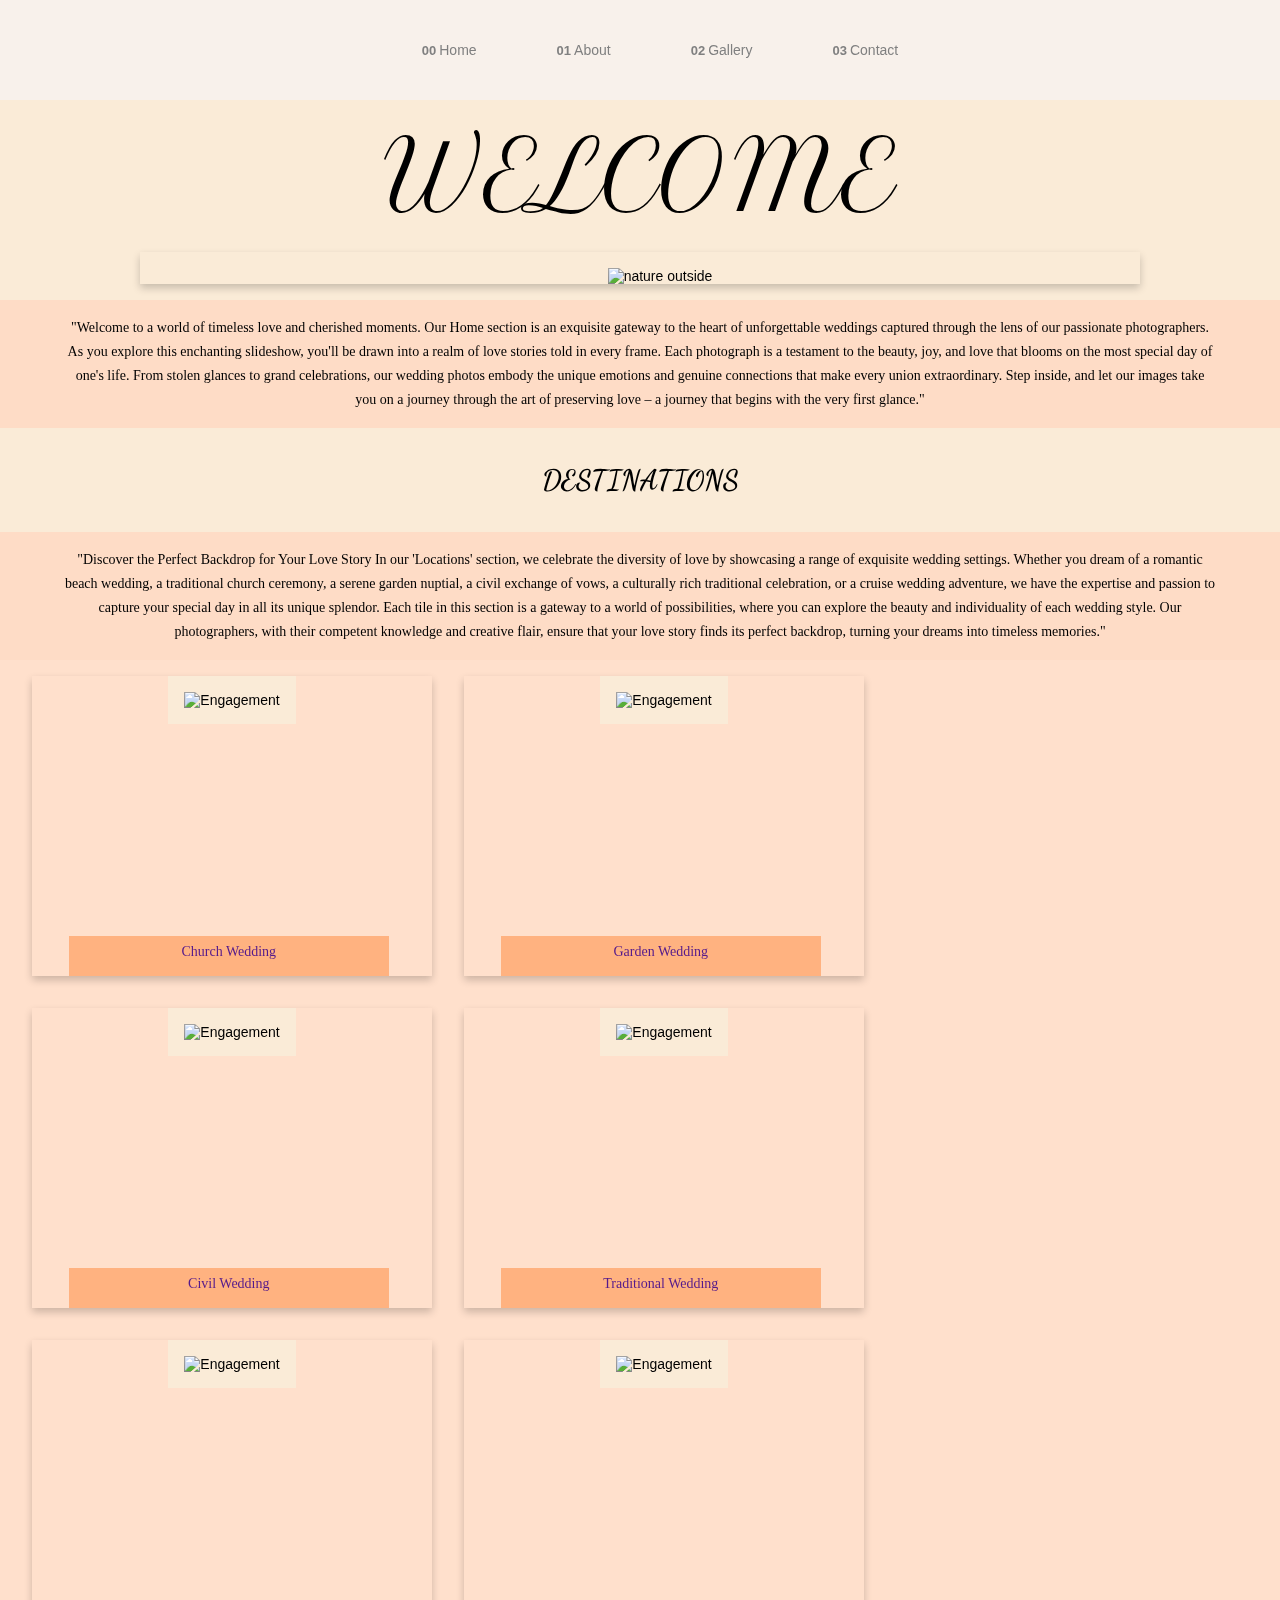
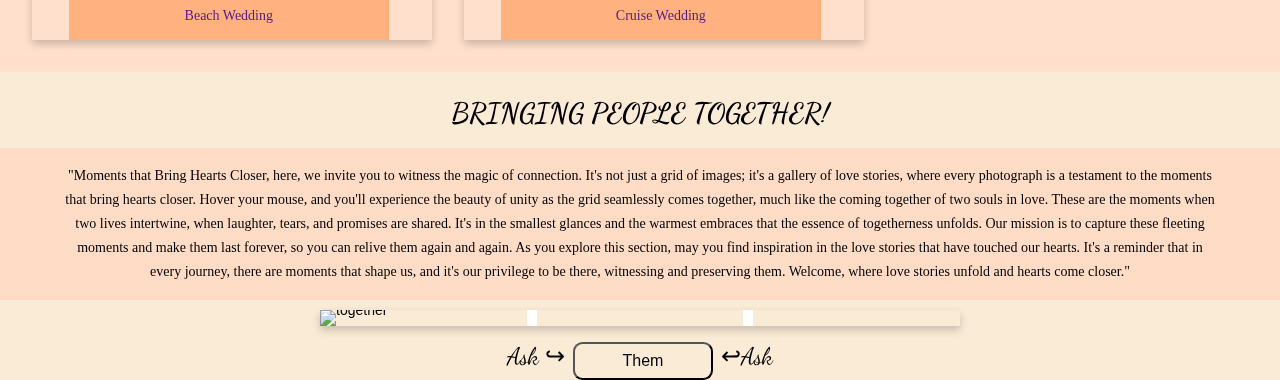
==== index.html @ d746fe92 "gallery complete" ====
<!DOCTYPE html>
<html lang="en">
  <head>
    <meta charset="UTF-8" />
    <meta name="viewport" content="width=device-width, initial-scale=1.0" />
    <title>web</title>
    <link rel="stylesheet" href="style.css" />
  </head>
  <body>
    <ul class="nv-bar">
      <li class="nav-content">
        <a href="/Photo-web/index.html"
          ><span class="span-nav">00</span>Home</a
        >
      </li>
      <li class="nav-content">
        <a href="/Photo-web/About/index.html"
          ><span class="span-nav">01</span>About</a
        >
      </li>
      <li class="nav-content">
        <a href="/Photo-web/Gallery/index.html"
          ><span class="span-nav">02</span>Gallery</a
        >
      </li>
      <li class="nav-content">
        <a href="/Photo-web/Contact/index.html"
          ><span class="span-nav">03</span>Contact</a
        >
      </li>
    </ul>

    <!-- slideshow section-->
    <header class="header">WELCOME</header>
    <ul class="slide-show">
      <li class="image fade" active>
        <img
          src="https://img.freepik.com/free-photo/african-american-couple-getting-married-island_53876-48935.jpg?w=740&t=st=1698736532~exp=1698737132~hmac=28b7dbe1929f2128d2a441917900bd64802c333c621eeab2aa38d12b3ab049be"
          alt="nature outside"
          style="width: 100%"
        />
      </li>
      <li class="image fade">
        <img
          src="https://img.freepik.com/free-photo/groom-pink-jacket-wears-ring-finger-bride-beach_158538-9342.jpg?w=740&t=st=1698736751~exp=1698737351~hmac=17e7b852e8036e70ba9ae98bc6453181efca70e8833207a13195afb932245bc4"
          alt="nature outside"
          style="width: 100%"
        />
      </li>
      <li class="image fade">
        <img
          src="https://img.freepik.com/free-photo/medium-shot-bride-groom-posing-outdoors_23-2150639475.jpg?w=740&t=st=1698736792~exp=1698737392~hmac=f7837e8f2eaffd2f0efda4562f5489744439b08f53f6ec714be96ef357b72e87"
          alt="nature outside"
          style="width: 100%"
        />
      </li>
      <li class="image fade">
        <img
          src="https://img.freepik.com/free-photo/medium-shot-bride-groom-posing-outdoors_23-2150639479.jpg?w=740&t=st=1698736863~exp=1698737463~hmac=ca0330101343b9350b2c662373298f1d8774f36d4764440a313da380db72dd6e"
          alt="nature outside"
          style="width: 100%"
        />
      </li>
    </ul>
    <div class="text-slideshow-container">
      <div class="text-slideshow">
        "Welcome to a world of timeless love and cherished moments. Our Home
        section is an exquisite gateway to the heart of unforgettable weddings
        captured through the lens of our passionate photographers. As you
        explore this enchanting slideshow, you'll be drawn into a realm of love
        stories told in every frame. Each photograph is a testament to the
        beauty, joy, and love that blooms on the most special day of one's life.
        From stolen glances to grand celebrations, our wedding photos embody the
        unique emotions and genuine connections that make every union
        extraordinary. Step inside, and let our images take you on a journey
        through the art of preserving love – a journey that begins with the very
        first glance."
      </div>
    </div>
    <!-- The Locations section -->
    <div class="main-loc">
      <h1 class="intro-location">DESTINATIONS</h1>
      <div class="text-slideshow-container">
        <div class="text-slideshow">
          "Discover the Perfect Backdrop for Your Love Story In our 'Locations'
          section, we celebrate the diversity of love by showcasing a range of
          exquisite wedding settings. Whether you dream of a romantic beach
          wedding, a traditional church ceremony, a serene garden nuptial, a
          civil exchange of vows, a culturally rich traditional celebration, or
          a cruise wedding adventure, we have the expertise and passion to
          capture your special day in all its unique splendor. Each tile in this
          section is a gateway to a world of possibilities, where you can
          explore the beauty and individuality of each wedding style. Our
          photographers, with their competent knowledge and creative flair,
          ensure that your love story finds its perfect backdrop, turning your
          dreams into timeless memories."
        </div>
      </div>
      <div class="image-container">
        <div class="g-image">
          <img
            class="img"
            src="https://img.freepik.com/free-photo/bride-groom-sitting-chairs-their-wedding-day-from-back_1303-18627.jpghttps://img.freepik.com/free-photo/bride-groom-sitting-chairs-their-wedding-day-from-back_1303-18627.jpg"
            alt="Engagement"
          />
          <a class="content-gallary" href="">Church Wedding</a>
        </div>
        <div class="g-image">
          <img
            class="img"
            src="https://img.freepik.com/free-photo/wedding-archway-backyard-happy-wedding-couple-outdoors-before-wedding-ceremony_8353-11057.jpg"
            alt="Engagement"
          />
          <a class="content-gallary" href="">Garden Wedding</a>
        </div>
        <div class="g-image">
          <img
            class="img"
            src="https://img.freepik.com/free-photo/bride-groom-standing-altar_53876-144798.jpg?w=740&t=st=1698738220~exp=1698738820~hmac=86ea828956548de7a3976b2318b5b13f36ba3dec340d6baa7f64a21e144ee5f1"
            alt="Engagement"
          />
          <a class="content-gallary" href="">Civil Wedding</a>
        </div>
        <div class="g-image">
          <img
            class="img"
            src="https://img.freepik.com/premium-photo/african-wedding-gold-summer-palette_802234-5068.jpg?w=360"
            alt="Engagement"
          />
          <a class="content-gallary" href="">Traditional Wedding</a>
        </div>
        <div class="g-image">
          <img
            class="img"
            src="https://img.freepik.com/free-photo/portrait-bride-groom-posing-near-wedding-tropical-arch-beach-blue-sky-sea-wedding-couple_158538-9505.jpg"
            alt="Engagement"
          />
          <a class="content-gallary" href="">Beach Wedding</a>
        </div>
        <div class="g-image">
          <img
            class="img"
            src="https://img.freepik.com/free-photo/bride-groom-walk-towards-sunset-sea_8353-8991.jpg?w=740&t=st=1698738249~exp=1698738849~hmac=b30fad7c7c5d19b64e08c3553fc7a25d6e1ebad7896addf7c073d0312619a5ad"
            alt="Engagement"
          />
          <a class="content-gallary" href="">Cruise Wedding</a>
        </div>
      </div>
    </div>
    <!-- The Welocme section -->
    <div class="grid-container-main">
      <div class="head-container">
        <h1 class="head">BRINGING PEOPLE TOGETHER!</h1>
        <div class="text-slideshow-container">
          <div class="text-slideshow">
            "Moments that Bring Hearts Closer, here, we invite you to witness
            the magic of connection. It's not just a grid of images; it's a
            gallery of love stories, where every photograph is a testament to
            the moments that bring hearts closer. Hover your mouse, and you'll
            experience the beauty of unity as the grid seamlessly comes
            together, much like the coming together of two souls in love. These
            are the moments when two lives intertwine, when laughter, tears, and
            promises are shared. It's in the smallest glances and the warmest
            embraces that the essence of togetherness unfolds. Our mission is to
            capture these fleeting moments and make them last forever, so you
            can relive them again and again. As you explore this section, may
            you find inspiration in the love stories that have touched our
            hearts. It's a reminder that in every journey, there are moments
            that shape us, and it's our privilege to be there, witnessing and
            preserving them. Welcome, where love stories unfold and hearts come
            closer."
          </div>
        </div>
      </div>
      <section class="grid-container">
        <img
          class="grid-img"
          src="https://img.freepik.com/free-photo/beautiful-bride-with-her-husband-park_1157-19040.jpg?w=740&t=st=1698738274~exp=1698738874~hmac=8ea4351bd13e2891aa075febd9bf4b7aa687b2f07ea93415125885f4a39b2db5"
          alt="together"
        />

        <article class="article-container">
          <div class="article-div"></div>
          <div class="article-div"></div>
          <div class="article-div"></div>
          <div class="article-div"></div>
          <div class="article-div"></div>
          <div class="article-div"></div>
        </article>
      </section>
      <div class="button-container">
        <span class="span" style="margin-right: 0.5rem">Ask &#8618;</span>
        <button class="button">Them</button>
        <span class="span" style="margin-left: 0.5rem">&#8617;Ask</span>
      </div>
    </div>

    <script src="script.js"></script>
  </body>
</html>
---- style.css ----
@import url('https://fonts.googleapis.com/css2?family=Cedarville+Cursive&family=Dancing+Script&family=Old+Standard+TT:ital@1&family=Petit+Formal+Script&family=Pinyon+Script&family=Playfair+Display&family=Roboto+Slab:wght@100&display=swap');

  /* 
  font-family: 'Cedarville Cursive', cursive;
font-family: 'Dancing Script', cursive;
font-family: 'Old Standard TT', serif;
font-family: 'Petit Formal Script', cursive;
font-family: 'Pinyon Script', cursive;
font-family: 'Playfair Display', serif;
font-family: 'Roboto Slab', serif;
  */

* {
    box-sizing: border-box;
}

/* todo Rem to deal with the different screen sizes by incorporating meadia queries*/
body{
    height: auto;
    margin: 0;
    /* background-image:url(images/abstract-white-shapes-background/5026563.jpg); */
    background-color: antiquewhite;
    background-repeat: no-repeat;
    background-size: cover;
    background-attachment: fixed;
    font-family: Arial, Helvetica, sans-serif;
    font-size: 14px;
}

/* ? Header section */

.header{
    /* background-color: lightcoral; */
    text-align: center;
    height: fit-content;
    margin-top: 1rem;
    margin-bottom: 1rem;
    font-size: 6rem;
    font-family: 'Petit Formal Script', cursive;
}

/* ? Nav-section */
li a{
    text-decoration: none;
    color: grey;
    display: block;
}

.span-nav{
    margin-right:3px;
    font-size: small;
    font-weight: 900;
    font-weight: bold;
}
.nv-bar{
    top: 0;
    margin: 0;
    z-index: 9999;
    display: flex;
    flex-direction: row;
    align-items: center;
    justify-content: center;
    background-color: hsl(0, 9%, 96%, 0.7);
    height: 100px;
    position: sticky;
}

.nav-content{
    list-style: none;
    padding: 10px 40px;
    gap: 5px;
}
li a:hover,
.nav-content:hover{
    color: white;
    border-radius: 5px;
}
@media(min-width: 480px){
}


/* ? Slide-show section */
/* todo rem to increase the width to fit */
.slide-show{
    max-width: 1000px;
    max-height: auto;
    position: relative;
    margin: auto;
    padding-top: 1rem;
    /* background-color: chocolate; */
    display: flex;
    justify-content: center;
    box-shadow: 0 4px 8px 0 rgba(0, 0, 0, 0.2);
}

.image{
    list-style-type: none;
    object-fit: cover;
}

.fade{
    animation-name: fade;
    animation-duration: 3s;
}

@keyframes fade {
    from{opacity: 0.5}
    to{opacity: 1}
}


.text-slideshow-container{
    display: flex;
    justify-content: center;
    margin-top: 1rem;
}

.text-slideshow{
    padding: 1rem 4rem;
    background-color: #FEDCC6;
    line-height: 1.5rem;
    text-align: center;
    font-family: 'Old Standard TT', serif;
}


/* ? Location section */
/* todo rem to style the section */
.image-container{
    display: flex;
    flex-direction: row;
    flex:auto auto auto;
    flex-wrap: wrap;
    background-color: #FFE0CC;
    height: auto;
    width: auto;
    padding-top: 1rem;
}

.g-image{
    width: 400px;
    height: 300px;
    margin-left: 2rem;
    margin-bottom: 2rem;
    position: relative;
    box-shadow: 0 4px 8px 0 rgba(0, 0, 0, 0.2);
}

.img{
    object-fit: cover;
    height: 100%;
    width: 100%;
    padding: 1rem 1rem;    
    background-color: antiquewhite;
}

.content-gallary{
    background-color: #FFB280;
    text-align: center;
    text-decoration: none;
    padding: .5rem .5rem;
    width: 20rem;
    height: 2.5rem;
    left: 2.3rem;
    position: absolute;
    bottom: 0;
    font-family: 'Old Standard TT', serif;
    transition: 2s;
}

.main-loc{
    /* background-color: lightpink; */
    text-align: center;
    margin-top:1rem;
}

.intro-location{
    display: block;
    padding: 1rem 1rem;
    font-family: 'Dancing Script', cursive;
}

/*? Welcome section */

.head-container{
    background-color: antiquewhite;
    text-align: center;
    margin-top: 1.5rem;
}

.head{
    font-family: 'Dancing Script', cursive;
}

.grid-container{
    width: 50%;
    line-height:0;
    margin: .6rem auto;
    position: relative;
    overflow: hidden;
    box-shadow: 0 4px 8px 0 rgba(0, 0, 0, 0.2);
}

.grid-img{
    object-fit: cover;
    width: 100%;
    height: 100%;
}

.article-container{
    position: absolute;
    top: 0;
    width: 100%;
    background-color: white;
    display: grid;
    grid-template-columns: 1fr 1fr 1fr;
    grid-gap: 10px;
    mix-blend-mode: lighten;
}

.article-div {
    background-color: black;
    height: 17vw;
}


/* .article-container:hover{
    grid-gap: 0;
    transition: .2s;
} */

/* todo change arrows to look up */
.button-container{
    /* background-color: aqua; */
    display: flex;
    justify-content: center;
    margin-top: 1rem;
}

.button{
    padding: .5rem 3rem;
    border-radius: .6rem;
}

.span{
    font-size: 1.5rem;
    font-family: 'Dancing Script', cursive;
}

.button{
    font-size: 1rem;
    background-color: antiquewhite;
}

.button:hover{
    cursor: pointer;
    background-color: #FFE0CC;
    transition-duration: .5s;
}


.content-gallary:hover{
    letter-spacing: .6rem;
}
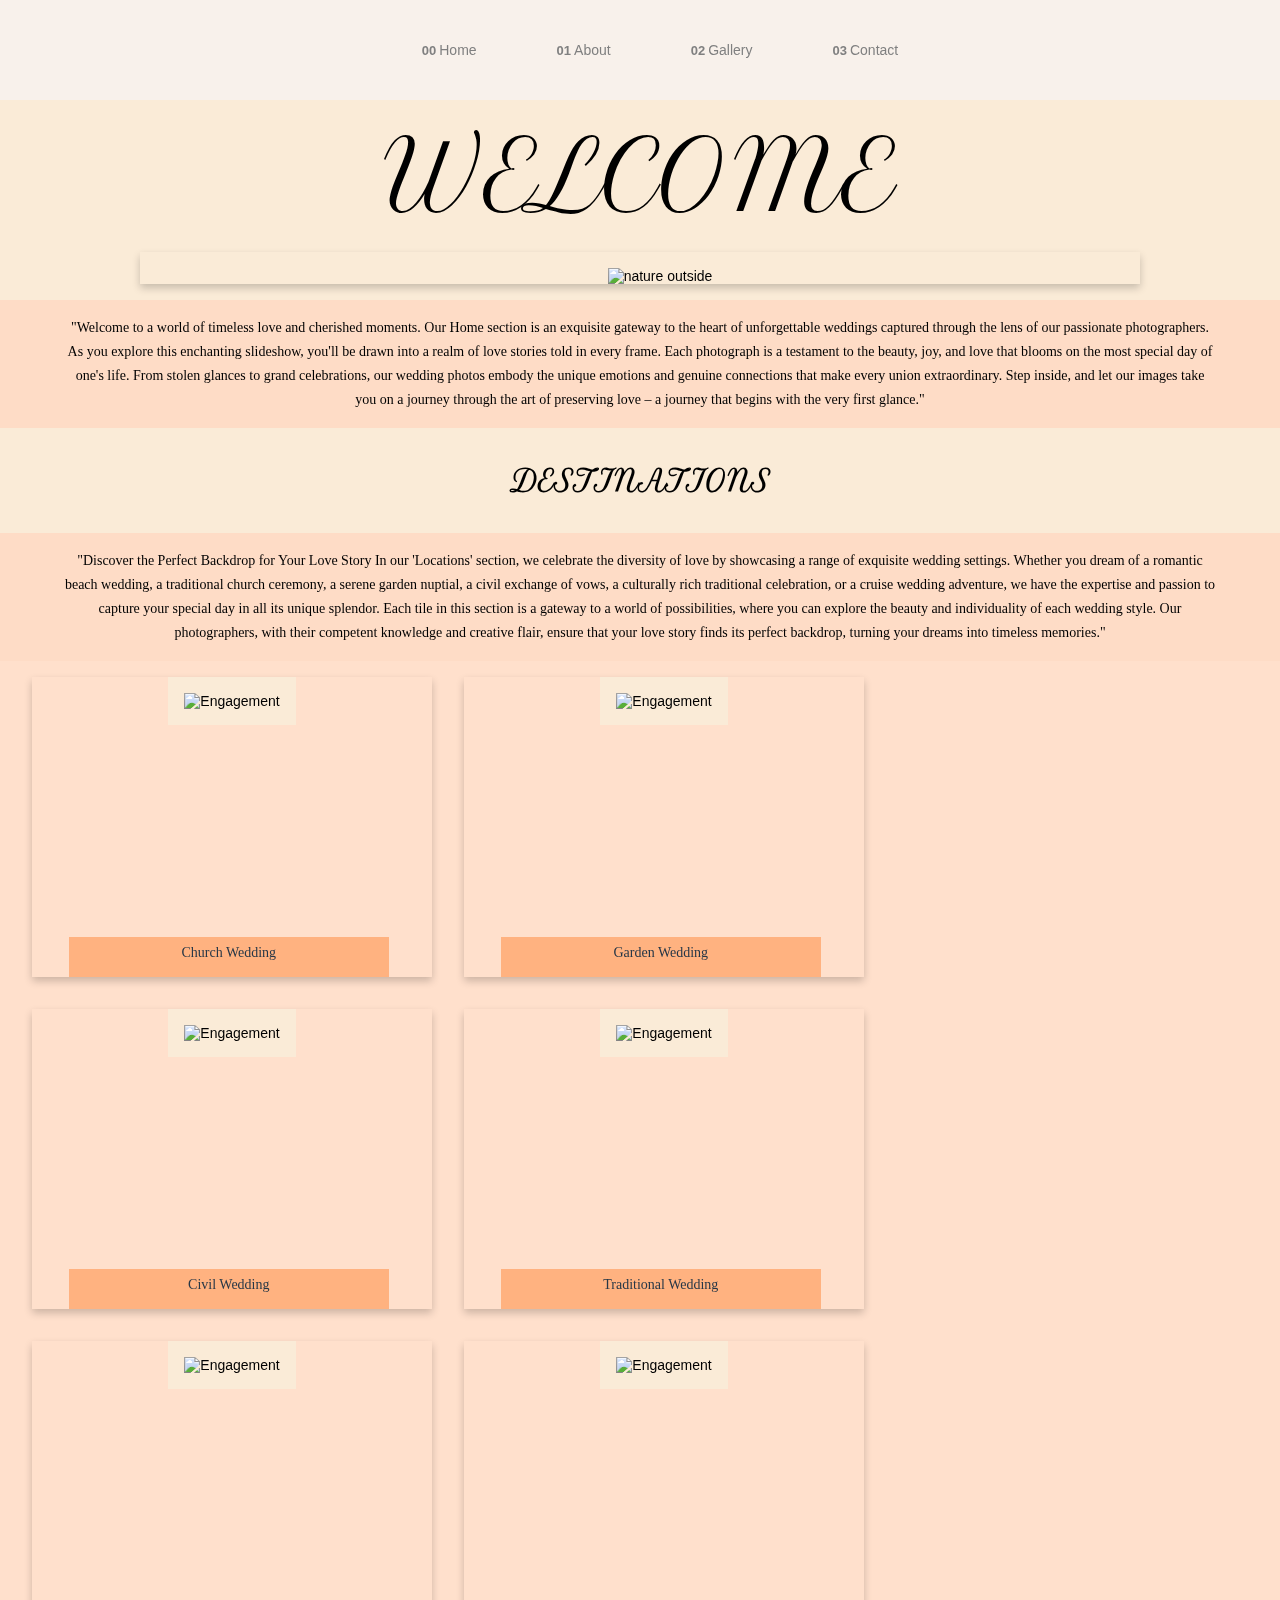
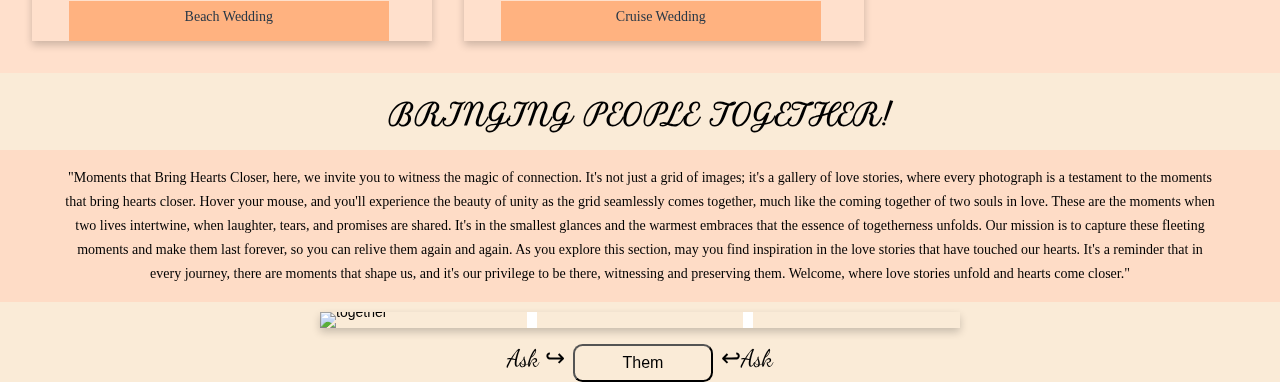
==== commit 3ce2af77: "contact page working progress" ====
--- a/index.html
+++ b/index.html
@@ -103,7 +103,7 @@
             src="https://img.freepik.com/free-photo/bride-groom-sitting-chairs-their-wedding-day-from-back_1303-18627.jpghttps://img.freepik.com/free-photo/bride-groom-sitting-chairs-their-wedding-day-from-back_1303-18627.jpg"
             alt="Engagement"
           />
-          <a class="content-gallary" href="">Church Wedding</a>
+          <a class="content-gallary" href="/Photo-web/Gallery/#Church-Wedding">Church Wedding</a>
         </div>
         <div class="g-image">
           <img
@@ -111,7 +111,7 @@
             src="https://img.freepik.com/free-photo/wedding-archway-backyard-happy-wedding-couple-outdoors-before-wedding-ceremony_8353-11057.jpg"
             alt="Engagement"
           />
-          <a class="content-gallary" href="">Garden Wedding</a>
+          <a class="content-gallary" href="/Photo-web/Gallery/#Garden-Wedding">Garden Wedding</a>
         </div>
         <div class="g-image">
           <img
@@ -119,7 +119,7 @@
             src="https://img.freepik.com/free-photo/bride-groom-standing-altar_53876-144798.jpg?w=740&t=st=1698738220~exp=1698738820~hmac=86ea828956548de7a3976b2318b5b13f36ba3dec340d6baa7f64a21e144ee5f1"
             alt="Engagement"
           />
-          <a class="content-gallary" href="">Civil Wedding</a>
+          <a class="content-gallary" href="/Photo-web/Gallery/#Civil-Wedding">Civil Wedding</a>
         </div>
         <div class="g-image">
           <img
@@ -127,7 +127,7 @@
             src="https://img.freepik.com/premium-photo/african-wedding-gold-summer-palette_802234-5068.jpg?w=360"
             alt="Engagement"
           />
-          <a class="content-gallary" href="">Traditional Wedding</a>
+          <a class="content-gallary" href="/Photo-web/Gallery/#Traditional-Wedding">Traditional Wedding</a>
         </div>
         <div class="g-image">
           <img
@@ -135,7 +135,7 @@
             src="https://img.freepik.com/free-photo/portrait-bride-groom-posing-near-wedding-tropical-arch-beach-blue-sky-sea-wedding-couple_158538-9505.jpg"
             alt="Engagement"
           />
-          <a class="content-gallary" href="">Beach Wedding</a>
+          <a class="content-gallary" href="/Photo-web/Gallery/#Beach-Wedding">Beach Wedding</a>
         </div>
         <div class="g-image">
           <img
@@ -143,7 +143,7 @@
             src="https://img.freepik.com/free-photo/bride-groom-walk-towards-sunset-sea_8353-8991.jpg?w=740&t=st=1698738249~exp=1698738849~hmac=b30fad7c7c5d19b64e08c3553fc7a25d6e1ebad7896addf7c073d0312619a5ad"
             alt="Engagement"
           />
-          <a class="content-gallary" href="">Cruise Wedding</a>
+          <a class="content-gallary" href="/Photo-web/Gallery/#Cruise-Wedding">Cruise Wedding</a>
         </div>
       </div>
     </div>
--- a/style.css
+++ b/style.css
@@ -157,6 +157,7 @@
 
 .content-gallary{
     background-color: #FFB280;
+    color:#273746;
     text-align: center;
     text-decoration: none;
     padding: .5rem .5rem;
@@ -169,6 +170,7 @@
     transition: 2s;
 }
 
+
 .main-loc{
     /* background-color: lightpink; */
     text-align: center;
@@ -178,7 +180,7 @@
 .intro-location{
     display: block;
     padding: 1rem 1rem;
-    font-family: 'Dancing Script', cursive;
+    font-family: 'Petit Formal Script', cursive;
 }
 
 /*? Welcome section */
@@ -190,7 +192,7 @@
 }
 
 .head{
-    font-family: 'Dancing Script', cursive;
+    font-family: 'Petit Formal Script', cursive;
 }
 
 .grid-container{
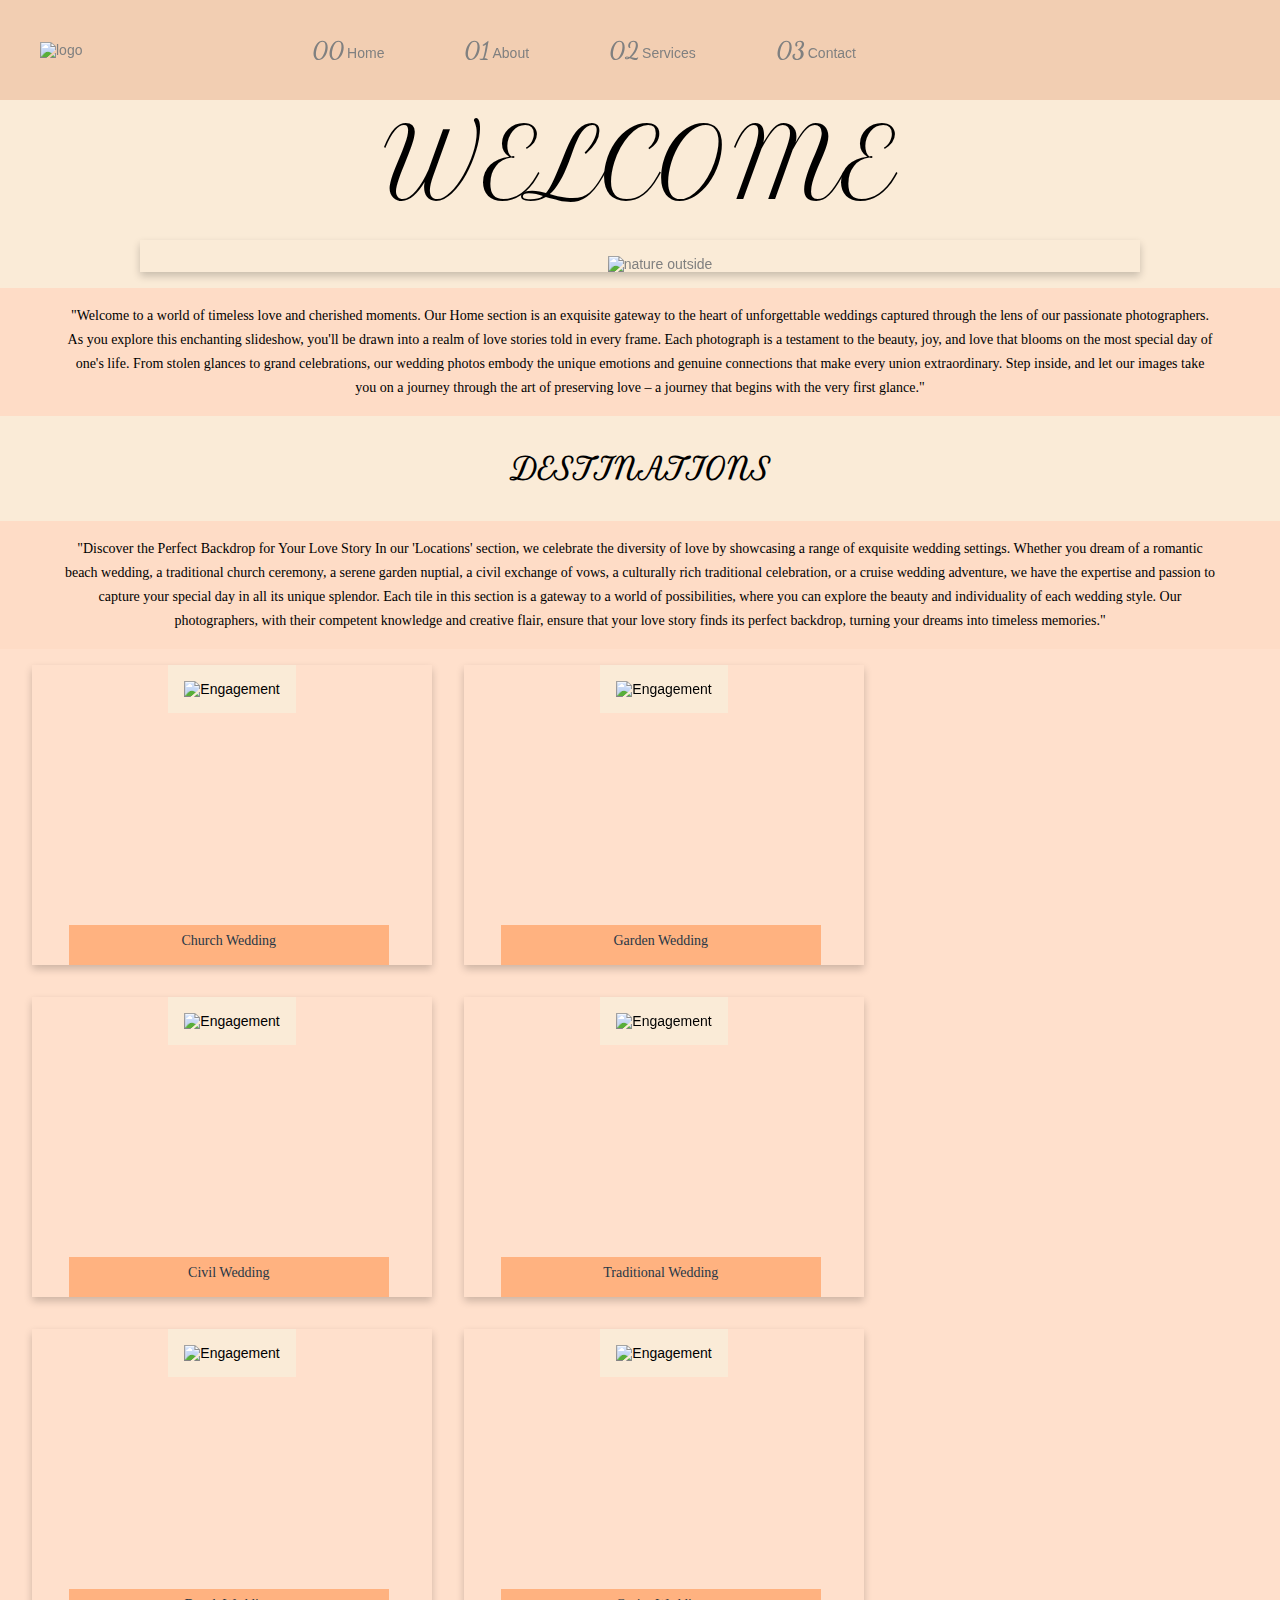
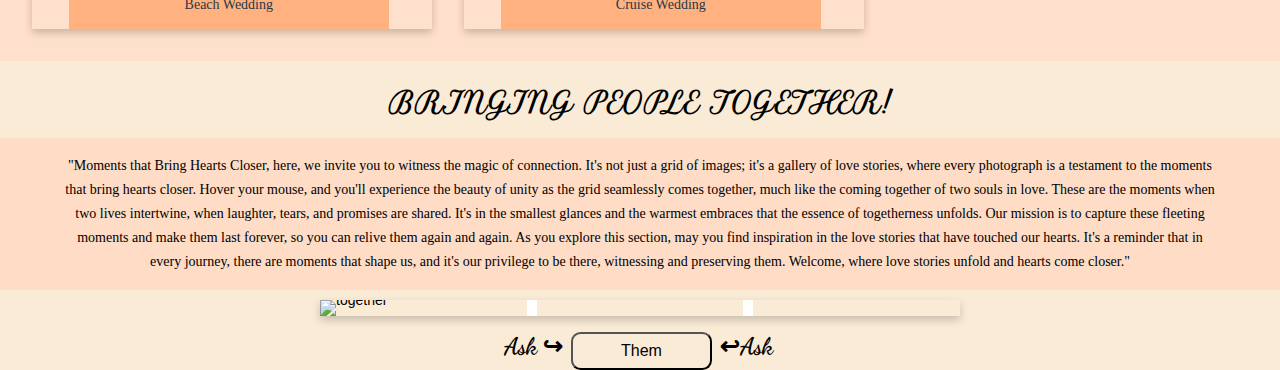
==== commit fb7396e2: "added new nav to web and is  functional" ====
--- a/index.html
+++ b/index.html
@@ -7,28 +7,56 @@
     <link rel="stylesheet" href="style.css" />
   </head>
   <body>
-    <ul class="nv-bar">
-      <li class="nav-content">
-        <a href="/Photo-web/index.html"
-          ><span class="span-nav">00</span>Home</a
-        >
-      </li>
-      <li class="nav-content">
-        <a href="/Photo-web/About/index.html"
-          ><span class="span-nav">01</span>About</a
-        >
-      </li>
-      <li class="nav-content">
-        <a href="/Photo-web/Gallery/index.html"
-          ><span class="span-nav">02</span>Gallery</a
-        >
-      </li>
-      <li class="nav-content">
-        <a href="/Photo-web/Contact/index.html"
-          ><span class="span-nav">03</span>Contact</a
-        >
-      </li>
-    </ul>
+
+    <div class="logo-query hidden">
+      <img class="img-logo" src="/Photo-web/images/photography.png" alt="logo">
+  </div>
+  <div class="menu-toggle" >
+      &#x2630;
+  </div>
+  <div class="menu-toggle-close">
+
+      &#x2613;
+  </div>
+
+      <ul class="nv-bar">
+          <div class="nav-logo">
+              <li class="logo-nav">
+                  <img class="img-logo" src="/Photo-web/images/photography.png" alt="logo">
+              </li>
+          </div>
+          <div class="nav-buttons">
+              <li class="nav-content">
+                  <a href="#"><span class="span">00</span>Home</a>
+              </li>
+              <li class="nav-content">
+                  <a href="#"><span class="span">01</span>About</a>
+              </li>
+              <li class="nav-content">
+                  <a href="#"><span class="span">02</span>Services</a>
+              </li>
+              <li class="nav-content">
+                  <a href="#"><span class="span">03</span>Contact</a>
+              </li>
+          </div>
+      </ul>
+
+      <div class="dropdown-menu">
+          <ul>
+              <li class="nav-content">
+                  <a href="#"><span class="span">00</span>Home</a>
+              </li>
+              <li class="nav-content">
+                  <a href="#"><span class="span">01</span>About</a>
+              </li>
+              <li class="nav-content">
+                  <a href="#"><span class="span">02</span>Services</a>
+              </li>
+              <li class="nav-content">
+                  <a href="#"><span class="span">03</span>Contact</a>
+              </li>
+          </ul>
+      </div>
 
     <!-- slideshow section-->
     <header class="header">WELCOME</header>
--- a/style.css
+++ b/style.css
@@ -34,36 +34,62 @@
     /* background-color: lightcoral; */
     text-align: center;
     height: fit-content;
-    margin-top: 1rem;
+    margin-top: 6.5rem;
     margin-bottom: 1rem;
     font-size: 6rem;
     font-family: 'Petit Formal Script', cursive;
 }
 
 /* ? Nav-section */
-li a{
+li, a {
     text-decoration: none;
     color: grey;
     display: block;
 }
 
-.span-nav{
+.span{
     margin-right:3px;
-    font-size: small;
-    font-weight: 900;
+    font-size: 10px;
+    font-weight: 400;
     font-weight: bold;
 }
+
 .nv-bar{
     top: 0;
     margin: 0;
-    z-index: 9999;
+    width: 100%;
+    box-sizing: border-box;
     display: flex;
     flex-direction: row;
     align-items: center;
-    justify-content: center;
-    background-color: hsl(0, 9%, 96%, 0.7);
+    justify-content: space-between;
+    background-color: rgb(237, 187, 153, .6);
     height: 100px;
-    position: sticky;
+    position: fixed;
+}
+
+.logo-nav{
+    width: 80px;
+    height: auto;
+    object-fit: contain;
+    object-fit: cover;
+    object-position: center;
+}
+
+.img-logo{
+    width: 100%;
+    height: auto;
+    margin-left: 0;
+}
+
+.nav-buttons{
+    display: flex;
+    flex-direction: row;
+    margin-right: 24rem;
+}
+
+.hidden{
+    display: none;
 }
 
 .nav-content{
@@ -71,14 +97,113 @@
     padding: 10px 40px;
     gap: 5px;
 }
-li a:hover,
-.nav-content:hover{
+
+.menu-toggle,
+.menu-toggle-close{
+    display: none;
+    float: right;
+    margin-right:2rem;
+    font-size: large;
+}
+
+.menu-toggle-close{
+    display: none;
+}
+
+.dropdown-menu{
+    display: none;
+    background-color: rgba(237, 187, 153, .6);
+    float: right;
+    margin-top: 1.2rem;
+    margin-right: 0;
+    height: 0;
+    width: auto;
+    overflow: hidden;
+    transition: height .5s cubic-bezier(0.175, 0.885, 0.32, 1.275);
+}
+
+.dropdown-menu.open{
+    height: 160px;
+}
+
+li a:hover{
     color: white;
-    border-radius: 5px;
-}
-@media(min-width: 480px){
-}
-
+}
+
+
+
+
+
+@media(max-width: 540px){
+
+    li a:hover{
+        color: white;
+    }
+    
+    .nv-bar{
+        display: none;
+    }
+
+    .dropdown-menu span{
+        display: none;
+    }
+ 
+    .menu-toggle{
+        display: block;
+        margin-top: 2rem;
+    }
+
+    .dropdown-menu{
+        display: block;
+    }
+
+    .logo-query{
+        display: block;
+        width: auto;
+        height: auto;
+        object-fit: contain;
+        object-fit: cover;
+        object-position: center;
+    }
+
+    .menu-toggle-close{
+        display: none;
+    }
+
+}
+
+@media(max-width:430px){
+    .menu-toggle{
+        display: block;
+    }
+
+    .logo-query{
+        display: block;
+        width: 100%;
+        height: auto;
+        margin-left: .6rem;
+        object-position: center;
+    }
+
+    .dropdown-menu{
+        display: flex;
+        width: 100%;
+        justify-content: center;
+        margin-top: 2rem;
+    }
+
+    li a:hover{
+        color: white;
+    }    
+
+}
+
+@media (max-width: 360px){
+    .logo-query{
+        width: 100%;
+        margin-left: 2.5rem;
+    }
+}
 
 /* ? Slide-show section */
 /* todo rem to increase the width to fit */
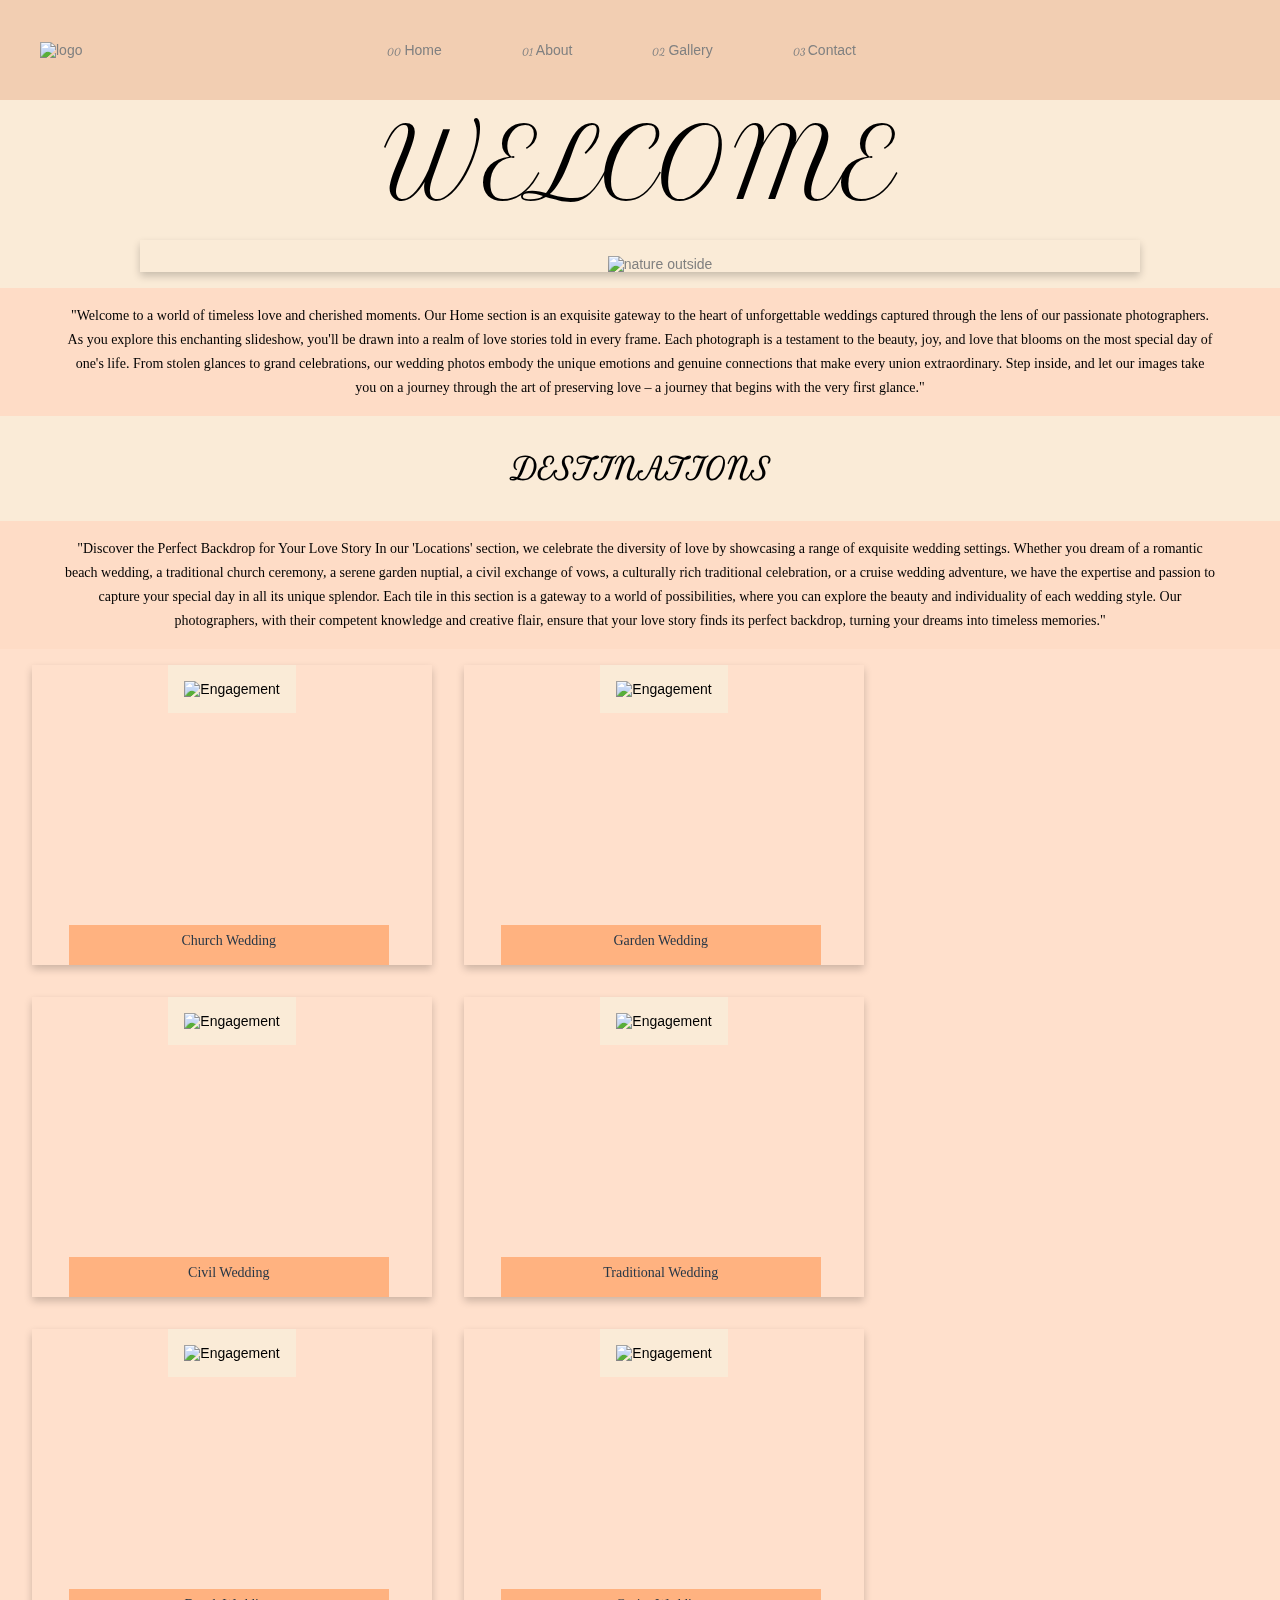
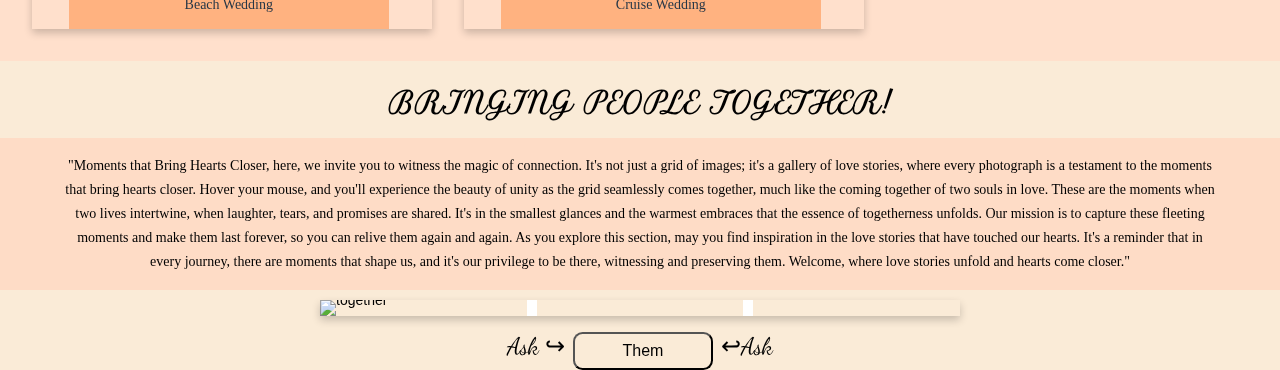
==== commit 1fd4fbe7: "added the nav to all and is functional" ====
--- a/index.html
+++ b/index.html
@@ -27,16 +27,16 @@
           </div>
           <div class="nav-buttons">
               <li class="nav-content">
-                  <a href="#"><span class="span">00</span>Home</a>
-              </li>
-              <li class="nav-content">
-                  <a href="#"><span class="span">01</span>About</a>
-              </li>
-              <li class="nav-content">
-                  <a href="#"><span class="span">02</span>Services</a>
-              </li>
-              <li class="nav-content">
-                  <a href="#"><span class="span">03</span>Contact</a>
+                  <a href="/Photo-web/index.html"><span class="span">00</span>Home</a>
+              </li>
+              <li class="nav-content">
+                  <a href="/Photo-web/About/index.html"><span class="span">01</span>About</a>
+              </li>
+              <li class="nav-content">
+                  <a href="/Photo-web/Gallery/index.html"><span class="span">02</span>Gallery</a>
+              </li>
+              <li class="nav-content">
+                  <a href="/Photo-web/Contact/index.html"><span class="span">03</span>Contact</a>
               </li>
           </div>
       </ul>
@@ -44,16 +44,16 @@
       <div class="dropdown-menu">
           <ul>
               <li class="nav-content">
-                  <a href="#"><span class="span">00</span>Home</a>
-              </li>
-              <li class="nav-content">
-                  <a href="#"><span class="span">01</span>About</a>
-              </li>
-              <li class="nav-content">
-                  <a href="#"><span class="span">02</span>Services</a>
-              </li>
-              <li class="nav-content">
-                  <a href="#"><span class="span">03</span>Contact</a>
+                  <a href="/Photo-web/index.html"><span class="span">00</span>Home</a>
+              </li>
+              <li class="nav-content">
+                  <a href="/Photo-web/About/index.html"><span class="span">01</span>About</a>
+              </li>
+              <li class="nav-content">
+                  <a href="/Photo-web/Gallery/index.html"><span class="span">02</span>Services</a>
+              </li>
+              <li class="nav-content">
+                  <a href="/Photo-web/Contact/index.html"><span class="span">03</span>Contact</a>
               </li>
           </ul>
       </div>
--- a/style.css
+++ b/style.css
@@ -47,7 +47,7 @@
     display: block;
 }
 
-.span{
+.nav-content span{
     margin-right:3px;
     font-size: 10px;
     font-weight: 400;
@@ -66,6 +66,7 @@
     background-color: rgb(237, 187, 153, .6);
     height: 100px;
     position: fixed;
+    z-index: 999;
 }
 
 .logo-nav{
@@ -206,14 +207,13 @@
 }
 
 /* ? Slide-show section */
-/* todo rem to increase the width to fit */
+
 .slide-show{
     max-width: 1000px;
     max-height: auto;
     position: relative;
     margin: auto;
     padding-top: 1rem;
-    /* background-color: chocolate; */
     display: flex;
     justify-content: center;
     box-shadow: 0 4px 8px 0 rgba(0, 0, 0, 0.2);
@@ -251,7 +251,7 @@
 
 
 /* ? Location section */
-/* todo rem to style the section */
+
 .image-container{
     display: flex;
     flex-direction: row;
@@ -389,4 +389,4 @@
 
 .content-gallary:hover{
     letter-spacing: .6rem;
-}+}
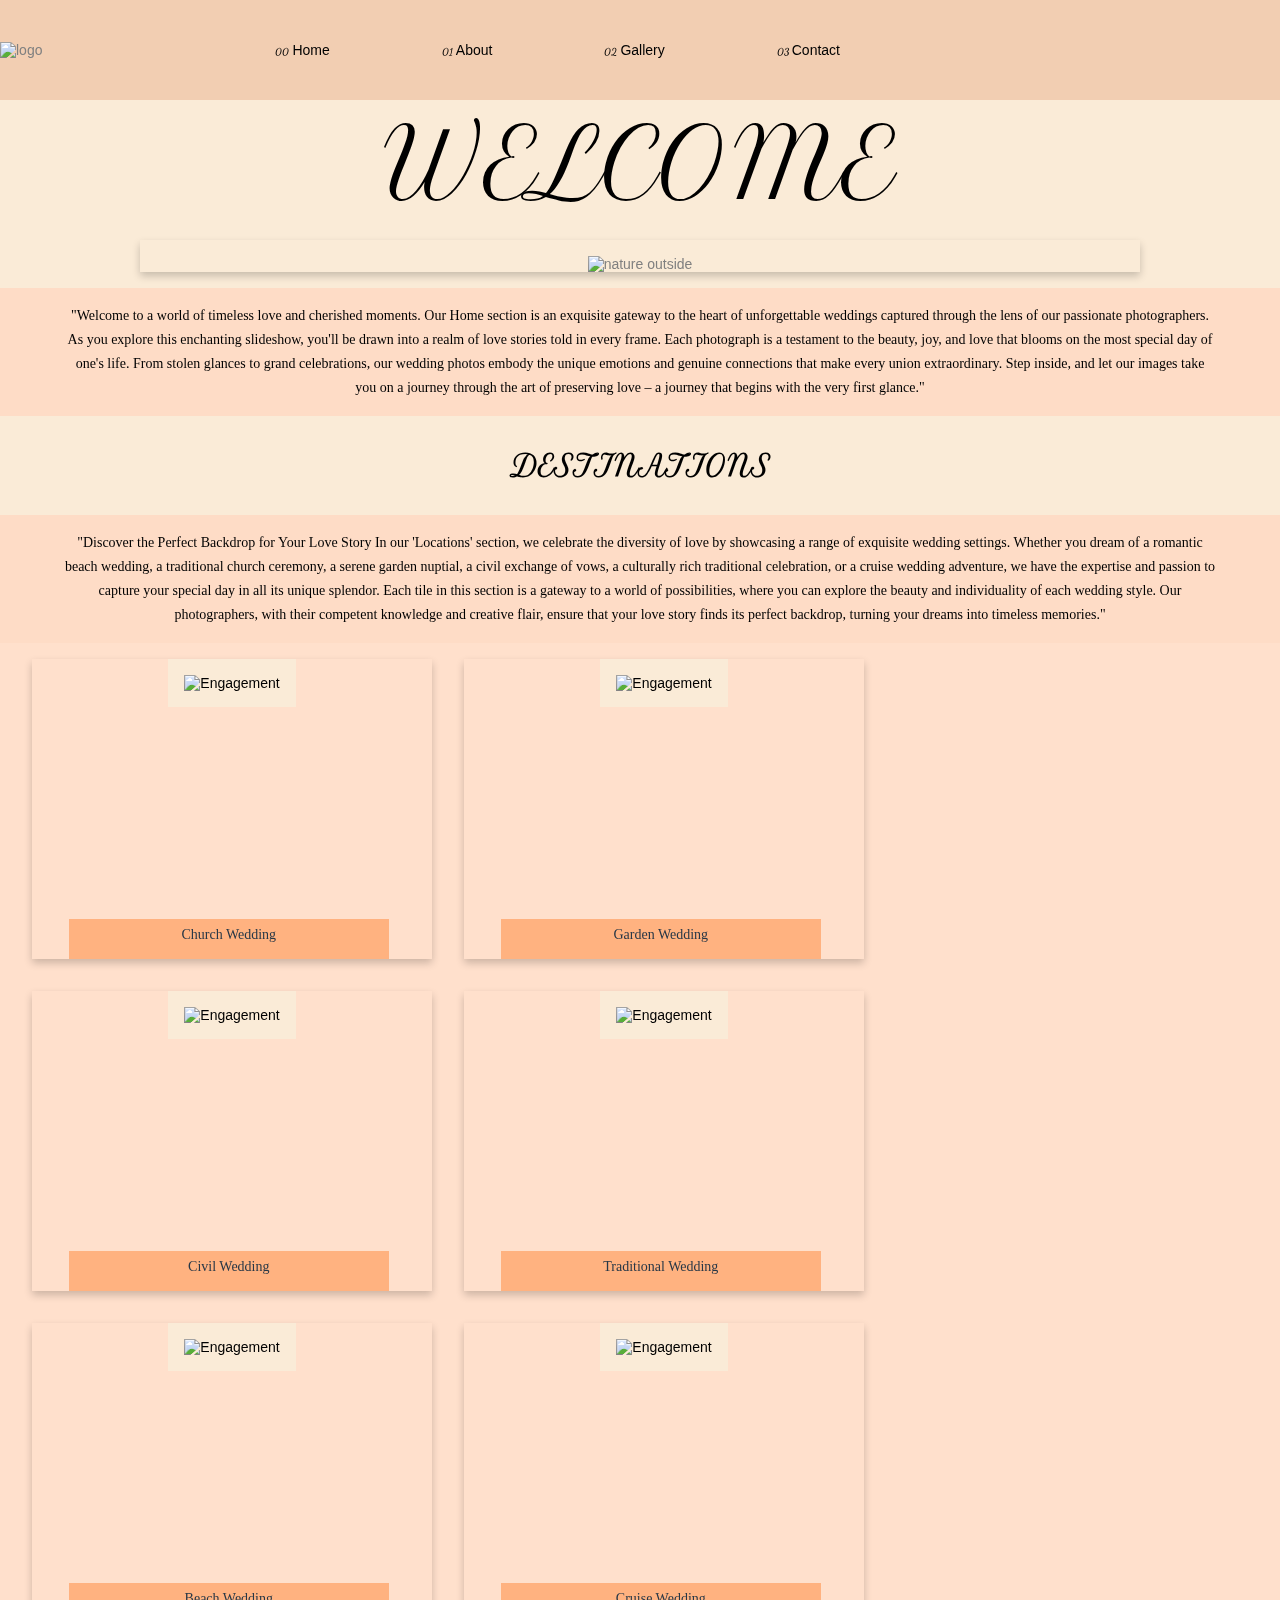
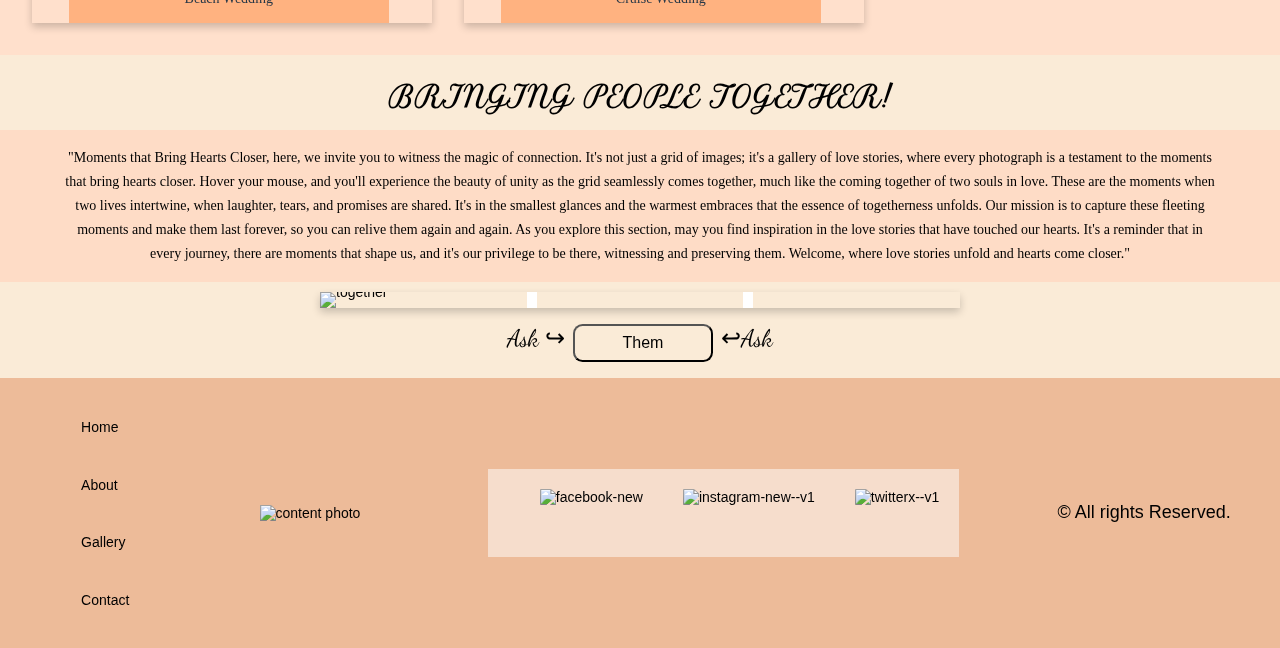
==== commit e41b8160: "added footer and is fully functional" ====
--- a/index.html
+++ b/index.html
@@ -3,8 +3,9 @@
   <head>
     <meta charset="UTF-8" />
     <meta name="viewport" content="width=device-width, initial-scale=1.0" />
-    <title>web</title>
+    <title>JohnPhotography</title>
     <link rel="stylesheet" href="style.css" />
+    <link rel="shortcut icon" href="/Photo-web/images/favicon.ico" type="image/x-icon">
   </head>
   <body>
 
@@ -223,6 +224,55 @@
       </div>
     </div>
 
+    <!-- Footer Section -->
+  
+    <footer class="footer">
+      <div class="nav-container">
+          <li class="list-items"><a href="/Photo-web/index.html">Home</a></li>
+          <li class="list-items"><a href="/Photo-web/About/index.html">About</a></li>
+          <li class="list-items"><a href="/Photo-web/Gallery/index.html">Gallery</a></li>
+          <li class="list-items"><a href="/Photo-web/Contact/index.html">Contact</a></li>
+      </div>
+      
+          <div class="img-container">
+              <img class="img-content" src="/Photo-web/images/photography.png" alt="content photo">
+          </div>
+  
+  
+      <div class="right-section">
+          <div class="inner-right">
+              <div class="social-media-container">
+                  <a href="">
+                      <img class="icon" width="24" height="24" src="https://img.icons8.com/material/24/facebook-new.png" alt="facebook-new"/>
+                  </a>
+                  <a href="">
+                      <img class="icon" width="24" height="24" src="https://img.icons8.com/material/24/instagram-new--v1.png" alt="instagram-new--v1"/>
+                  </a>
+                  <a href="">
+                      <img class="icon" width="24" height="24" src="https://img.icons8.com/material/24/twitterx--v1.png" alt="twitterx--v1"/>
+                  </a>
+              </div>
+  
+              <div class="img-social-media">
+                  <div class="social-flex">
+                      <div class="img-social-media-container">
+                          <img class="social-media" src="https://images.pexels.com/photos/1439261/pexels-photo-1439261.jpeg?auto=compress&cs=tinysrgb&w=1260&h=750&dpr=1" alt="">
+                      </div>
+                      <div class="img-social-media-container">
+                          <img class="social-media" src="https://images.pexels.com/photos/2403568/pexels-photo-2403568.jpeg?auto=compress&cs=tinysrgb&w=1260&h=750&dpr=1" alt="">
+                      </div>
+                      <div class="img-social-media-container">
+                          <img class="social-media" src="https://images.pexels.com/photos/1439260/pexels-photo-1439260.jpeg?auto=compress&cs=tinysrgb&w=600" alt="">
+                      </div>
+                  </div>
+              </div>
+          </div>
+      </div>
+      <div class="rights">
+          &#xa9; All rights Reserved.
+      </div>
+  </footer>
+  
     <script src="script.js"></script>
   </body>
 </html>
--- a/style.css
+++ b/style.css
@@ -13,6 +13,8 @@
 
 * {
     box-sizing: border-box;
+    margin: 0;
+    padding: 0; 
 }
 
 /* todo Rem to deal with the different screen sizes by incorporating meadia queries*/
@@ -390,3 +392,161 @@
 .content-gallary:hover{
     letter-spacing: .6rem;
 }
+
+/* ? Footer Section */
+
+.footer{
+    display: flex;
+    flex-direction: row;
+    justify-content: space-around;
+    background-color: rgb(237, 187, 153); 
+    width: 100%;
+    align-items: center;
+    margin-top: 1rem;
+    margin-bottom: 0;
+}
+
+
+.nav-container, a{
+    text-decoration: none;
+    list-style: none;
+    padding: 1rem 1rem;
+    color: black;
+}
+
+.list-items{
+    margin-bottom: .5rem;
+    margin-top: .6rem;
+    transition: .5s transform;
+}
+
+
+.img-container{
+    width: 130px;
+    height: auto;
+    object-fit: contain;
+    object-fit: cover;
+    object-position: center;
+    padding:0;
+    margin-top: 1.5rem;
+    margin-bottom: 1.5rem;
+}
+
+.img-content{
+    width: 100%;
+    height: auto;
+}
+
+.inner-right{
+    padding: auto;
+
+}
+
+.social-media-container{
+    background-color: rgb(246, 221, 204);
+    height: auto;
+    width: auto;
+    overflow: hidden;
+    display: flex;
+    flex-direction: row;
+    justify-content: space-around;
+    padding: 1rem;
+    transition: .5s;
+}
+
+.social-media-container a {
+    padding: 0;
+    margin: 0;
+}
+
+.icon{
+    margin-left: 2rem;
+    width: 1.5rem;
+    height: auto;
+    transition: .5s transform;
+    padding: 4px;
+    border-radius: 5px;
+}
+
+.img-social-media{
+    display: flex;
+    flex-direction: column;
+    padding: .5rem 1.5rem;
+    justify-content: space-between;
+    overflow: hidden;
+    background-color: rgb(246, 221, 204);
+}
+
+.img-social-media-container{
+    width: 80px;
+    height: auto;
+    object-fit: contain;
+    object-fit: cover;
+    object-position: center;
+    padding:0;
+    margin-left: .8rem;
+    background-color: rgb(246, 221, 204);
+}
+
+.social-media{
+    width: 100%;
+    height: auto;
+    transition: .5s;
+}
+
+.social-flex{
+    display: flex;
+    flex-direction: row;
+    justify-content: center;
+}
+
+.rights{
+    font-size: large;
+}
+
+
+.list-items:hover{
+    transform: translateY(-5px);
+    transition: .3s ease-in-out background-color;
+}
+
+.icon:hover {
+  transform: translateY(-5px);
+  background-color: rgb(245, 203, 167);
+  transition: .3s ease-in-out background-color;
+}
+
+.list-items a:hover{
+    color: white;
+    border-radius: 5px;
+}
+
+.social-media:hover{
+    transform: scale(1.5);
+    transition: .5s ease-in-out;
+}
+
+@media (max-width: 760px){
+    .footer{
+        display: flex;
+        flex-direction: column;
+        flex-wrap: wrap;
+    }
+}
+
+@media (max-width: 360px){
+    .footer{
+        display: flex;
+        flex-direction: column;
+        justify-content: center;
+    }
+
+    .social-media-container{
+        padding: 0;        
+    }
+
+    .img-social-media{
+        margin: 0;
+        padding: 0;
+    }
+}
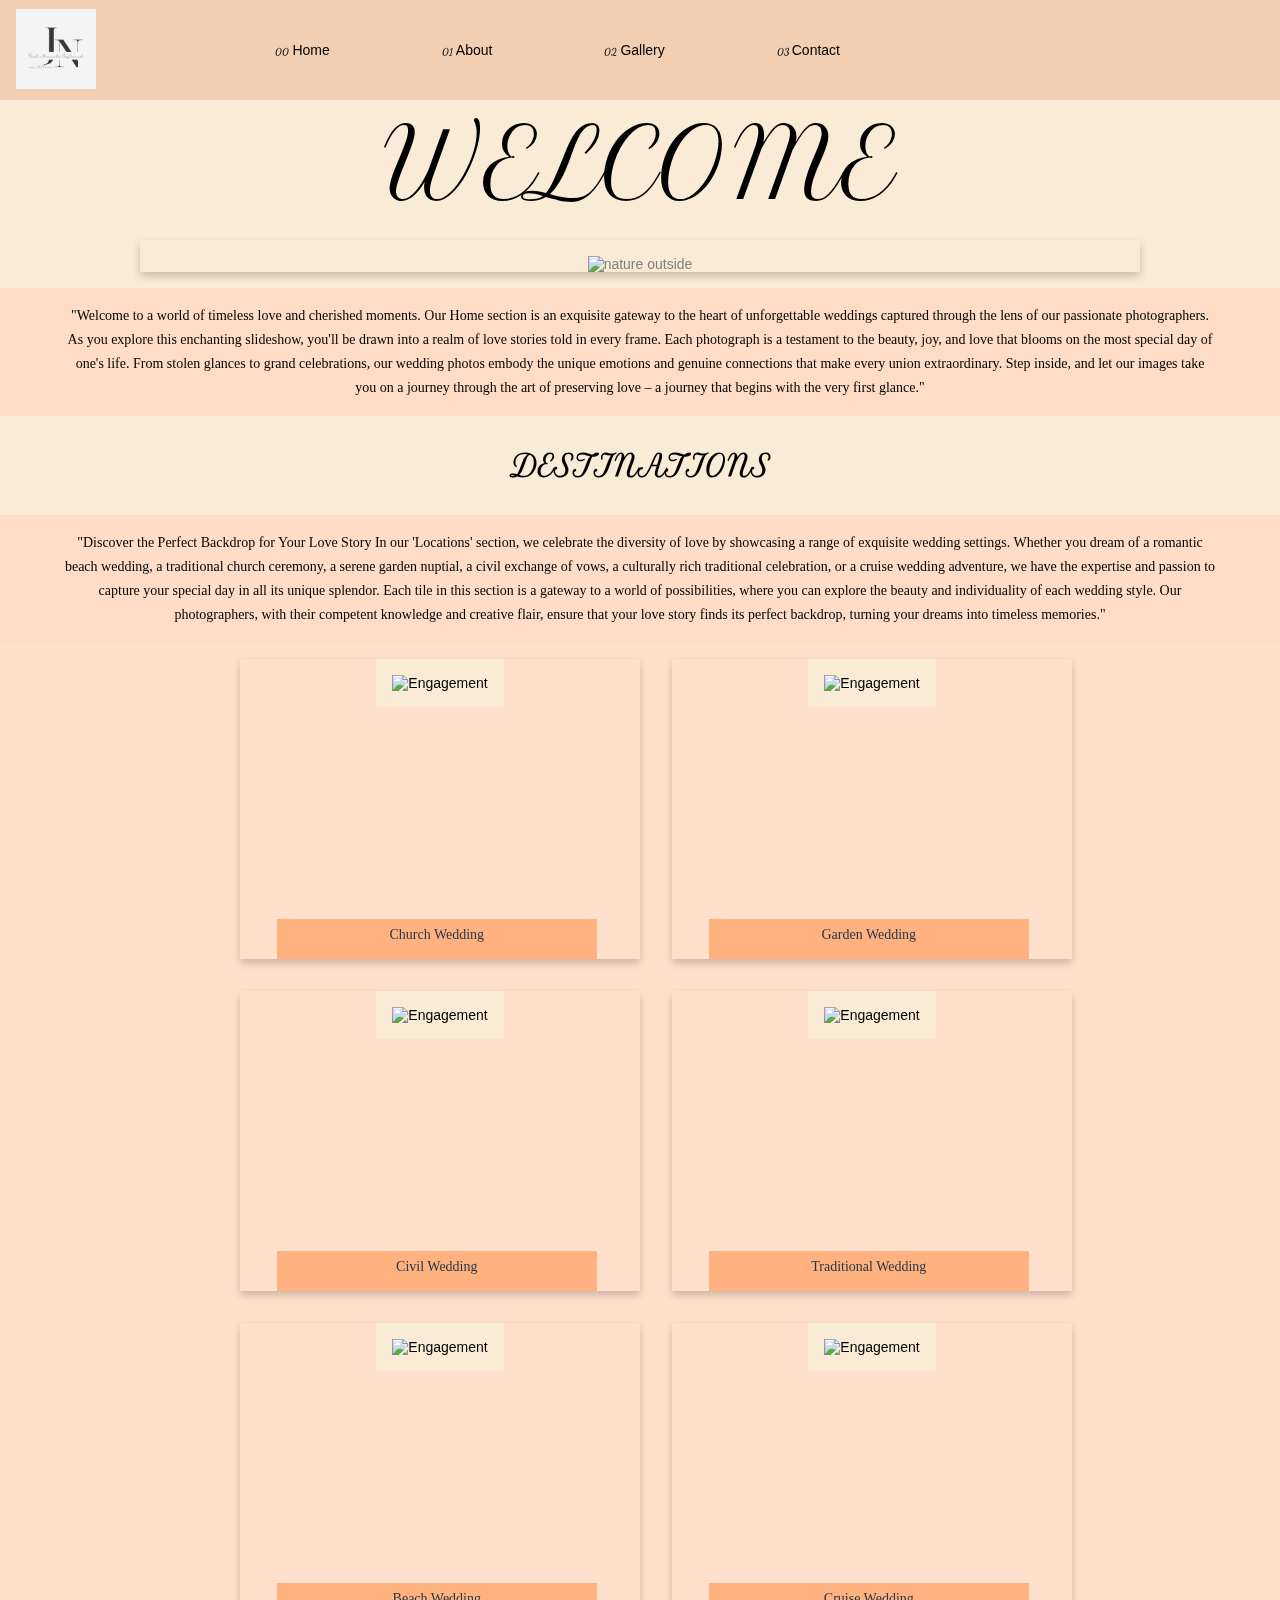
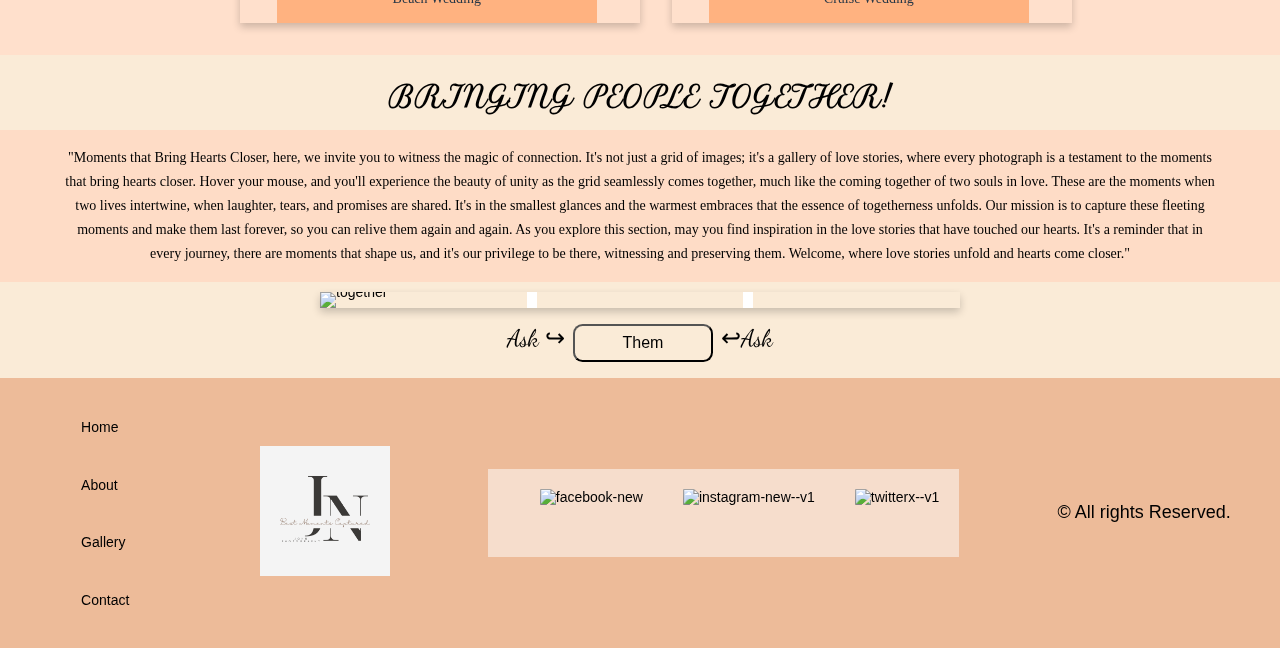
==== commit 71f24c13: "working on the routing" ====
--- a/index.html
+++ b/index.html
@@ -5,59 +5,53 @@
     <meta name="viewport" content="width=device-width, initial-scale=1.0" />
     <title>JohnPhotography</title>
     <link rel="stylesheet" href="style.css" />
-    <link rel="shortcut icon" href="/Photo-web/images/favicon.ico" type="image/x-icon">
+    <link rel="shortcut icon" href="images/favicon.ico" type="image/x-icon" />
   </head>
   <body>
-
     <div class="logo-query hidden">
-      <img class="img-logo" src="/Photo-web/images/photography.png" alt="logo">
-  </div>
-  <div class="menu-toggle" >
-      &#x2630;
-  </div>
-  <div class="menu-toggle-close">
-
-      &#x2613;
-  </div>
-
-      <ul class="nv-bar">
-          <div class="nav-logo">
-              <li class="logo-nav">
-                  <img class="img-logo" src="/Photo-web/images/photography.png" alt="logo">
-              </li>
-          </div>
-          <div class="nav-buttons">
-              <li class="nav-content">
-                  <a href="/Photo-web/index.html"><span class="span">00</span>Home</a>
-              </li>
-              <li class="nav-content">
-                  <a href="/Photo-web/About/index.html"><span class="span">01</span>About</a>
-              </li>
-              <li class="nav-content">
-                  <a href="/Photo-web/Gallery/index.html"><span class="span">02</span>Gallery</a>
-              </li>
-              <li class="nav-content">
-                  <a href="/Photo-web/Contact/index.html"><span class="span">03</span>Contact</a>
-              </li>
-          </div>
+      <img class="img-logo" src="images/photography.png" alt="logo" />
+    </div>
+    <div class="menu-toggle">&#x2630;</div>
+    <div class="menu-toggle-close">&#x2613;</div>
+
+    <ul class="nv-bar">
+      <div class="nav-logo">
+        <li class="logo-nav">
+          <img class="img-logo" src="images/photography.png" alt="logo" />
+        </li>
+      </div>
+      <div class="nav-buttons">
+        <li class="nav-content">
+          <a href="index.html"><span class="span">00</span>Home</a>
+        </li>
+        <li class="nav-content">
+          <a href="About/index.html"><span class="span">01</span>About</a>
+        </li>
+        <li class="nav-content">
+          <a href="Gallery/index.html"><span class="span">02</span>Gallery</a>
+        </li>
+        <li class="nav-content">
+          <a href="Contact/index.html"><span class="span">03</span>Contact</a>
+        </li>
+      </div>
+    </ul>
+
+    <div class="dropdown-menu">
+      <ul>
+        <li class="nav-content">
+          <a href="index.html"><span class="span">00</span>Home</a>
+        </li>
+        <li class="nav-content">
+          <a href="About/index.html"><span class="span">01</span>About</a>
+        </li>
+        <li class="nav-content">
+          <a href="Gallery/index.html"><span class="span">02</span>Services</a>
+        </li>
+        <li class="nav-content">
+          <a href="Contact/index.html"><span class="span">03</span>Contact</a>
+        </li>
       </ul>
-
-      <div class="dropdown-menu">
-          <ul>
-              <li class="nav-content">
-                  <a href="/Photo-web/index.html"><span class="span">00</span>Home</a>
-              </li>
-              <li class="nav-content">
-                  <a href="/Photo-web/About/index.html"><span class="span">01</span>About</a>
-              </li>
-              <li class="nav-content">
-                  <a href="/Photo-web/Gallery/index.html"><span class="span">02</span>Services</a>
-              </li>
-              <li class="nav-content">
-                  <a href="/Photo-web/Contact/index.html"><span class="span">03</span>Contact</a>
-              </li>
-          </ul>
-      </div>
+    </div>
 
     <!-- slideshow section-->
     <header class="header">WELCOME</header>
@@ -132,7 +126,9 @@
             src="https://img.freepik.com/free-photo/bride-groom-sitting-chairs-their-wedding-day-from-back_1303-18627.jpghttps://img.freepik.com/free-photo/bride-groom-sitting-chairs-their-wedding-day-from-back_1303-18627.jpg"
             alt="Engagement"
           />
-          <a class="content-gallary" href="/Photo-web/Gallery/#Church-Wedding">Church Wedding</a>
+          <a class="content-gallary" href="/Photo-web/Gallery/#Church-Wedding"
+            >Church Wedding</a
+          >
         </div>
         <div class="g-image">
           <img
@@ -140,7 +136,9 @@
             src="https://img.freepik.com/free-photo/wedding-archway-backyard-happy-wedding-couple-outdoors-before-wedding-ceremony_8353-11057.jpg"
             alt="Engagement"
           />
-          <a class="content-gallary" href="/Photo-web/Gallery/#Garden-Wedding">Garden Wedding</a>
+          <a class="content-gallary" href="/Photo-web/Gallery/#Garden-Wedding"
+            >Garden Wedding</a
+          >
         </div>
         <div class="g-image">
           <img
@@ -148,7 +146,9 @@
             src="https://img.freepik.com/free-photo/bride-groom-standing-altar_53876-144798.jpg?w=740&t=st=1698738220~exp=1698738820~hmac=86ea828956548de7a3976b2318b5b13f36ba3dec340d6baa7f64a21e144ee5f1"
             alt="Engagement"
           />
-          <a class="content-gallary" href="/Photo-web/Gallery/#Civil-Wedding">Civil Wedding</a>
+          <a class="content-gallary" href="/Photo-web/Gallery/#Civil-Wedding"
+            >Civil Wedding</a
+          >
         </div>
         <div class="g-image">
           <img
@@ -156,7 +156,11 @@
             src="https://img.freepik.com/premium-photo/african-wedding-gold-summer-palette_802234-5068.jpg?w=360"
             alt="Engagement"
           />
-          <a class="content-gallary" href="/Photo-web/Gallery/#Traditional-Wedding">Traditional Wedding</a>
+          <a
+            class="content-gallary"
+            href="/Photo-web/Gallery/#Traditional-Wedding"
+            >Traditional Wedding</a
+          >
         </div>
         <div class="g-image">
           <img
@@ -164,7 +168,9 @@
             src="https://img.freepik.com/free-photo/portrait-bride-groom-posing-near-wedding-tropical-arch-beach-blue-sky-sea-wedding-couple_158538-9505.jpg"
             alt="Engagement"
           />
-          <a class="content-gallary" href="/Photo-web/Gallery/#Beach-Wedding">Beach Wedding</a>
+          <a class="content-gallary" href="/Photo-web/Gallery/#Beach-Wedding"
+            >Beach Wedding</a
+          >
         </div>
         <div class="g-image">
           <img
@@ -172,7 +178,9 @@
             src="https://img.freepik.com/free-photo/bride-groom-walk-towards-sunset-sea_8353-8991.jpg?w=740&t=st=1698738249~exp=1698738849~hmac=b30fad7c7c5d19b64e08c3553fc7a25d6e1ebad7896addf7c073d0312619a5ad"
             alt="Engagement"
           />
-          <a class="content-gallary" href="/Photo-web/Gallery/#Cruise-Wedding">Cruise Wedding</a>
+          <a class="content-gallary" href="/Photo-web/Gallery/#Cruise-Wedding"
+            >Cruise Wedding</a
+          >
         </div>
       </div>
     </div>
@@ -225,55 +233,91 @@
     </div>
 
     <!-- Footer Section -->
-  
+
     <footer class="footer">
       <div class="nav-container">
-          <li class="list-items"><a href="/Photo-web/index.html">Home</a></li>
-          <li class="list-items"><a href="/Photo-web/About/index.html">About</a></li>
-          <li class="list-items"><a href="/Photo-web/Gallery/index.html">Gallery</a></li>
-          <li class="list-items"><a href="/Photo-web/Contact/index.html">Contact</a></li>
-      </div>
-      
-          <div class="img-container">
-              <img class="img-content" src="/Photo-web/images/photography.png" alt="content photo">
+        <li class="list-items"><a href="index.html">Home</a></li>
+        <li class="list-items">
+          <a href="About/index.html">About</a>
+        </li>
+        <li class="list-items">
+          <a href="Gallery/index.html">Gallery</a>
+        </li>
+        <li class="list-items">
+          <a href="Contact/index.html">Contact</a>
+        </li>
+      </div>
+
+      <div class="img-container">
+        <img
+          class="img-content"
+          src="images/photography.png"
+          alt="content photo"
+        />
+      </div>
+
+      <div class="right-section">
+        <div class="inner-right">
+          <div class="social-media-container">
+            <a href="">
+              <img
+                class="icon"
+                width="24"
+                height="24"
+                src="https://img.icons8.com/material/24/facebook-new.png"
+                alt="facebook-new"
+              />
+            </a>
+            <a href="">
+              <img
+                class="icon"
+                width="24"
+                height="24"
+                src="https://img.icons8.com/material/24/instagram-new--v1.png"
+                alt="instagram-new--v1"
+              />
+            </a>
+            <a href="">
+              <img
+                class="icon"
+                width="24"
+                height="24"
+                src="https://img.icons8.com/material/24/twitterx--v1.png"
+                alt="twitterx--v1"
+              />
+            </a>
           </div>
-  
-  
-      <div class="right-section">
-          <div class="inner-right">
-              <div class="social-media-container">
-                  <a href="">
-                      <img class="icon" width="24" height="24" src="https://img.icons8.com/material/24/facebook-new.png" alt="facebook-new"/>
-                  </a>
-                  <a href="">
-                      <img class="icon" width="24" height="24" src="https://img.icons8.com/material/24/instagram-new--v1.png" alt="instagram-new--v1"/>
-                  </a>
-                  <a href="">
-                      <img class="icon" width="24" height="24" src="https://img.icons8.com/material/24/twitterx--v1.png" alt="twitterx--v1"/>
-                  </a>
+
+          <div class="img-social-media">
+            <div class="social-flex">
+              <div class="img-social-media-container">
+                <img
+                  class="social-media"
+                  src="https://images.pexels.com/photos/1439261/pexels-photo-1439261.jpeg?auto=compress&cs=tinysrgb&w=1260&h=750&dpr=1"
+                  alt=""
+                />
               </div>
-  
-              <div class="img-social-media">
-                  <div class="social-flex">
-                      <div class="img-social-media-container">
-                          <img class="social-media" src="https://images.pexels.com/photos/1439261/pexels-photo-1439261.jpeg?auto=compress&cs=tinysrgb&w=1260&h=750&dpr=1" alt="">
-                      </div>
-                      <div class="img-social-media-container">
-                          <img class="social-media" src="https://images.pexels.com/photos/2403568/pexels-photo-2403568.jpeg?auto=compress&cs=tinysrgb&w=1260&h=750&dpr=1" alt="">
-                      </div>
-                      <div class="img-social-media-container">
-                          <img class="social-media" src="https://images.pexels.com/photos/1439260/pexels-photo-1439260.jpeg?auto=compress&cs=tinysrgb&w=600" alt="">
-                      </div>
-                  </div>
+              <div class="img-social-media-container">
+                <img
+                  class="social-media"
+                  src="https://images.pexels.com/photos/2403568/pexels-photo-2403568.jpeg?auto=compress&cs=tinysrgb&w=1260&h=750&dpr=1"
+                  alt=""
+                />
               </div>
+              <div class="img-social-media-container">
+                <img
+                  class="social-media"
+                  src="https://images.pexels.com/photos/1439260/pexels-photo-1439260.jpeg?auto=compress&cs=tinysrgb&w=600"
+                  alt=""
+                />
+              </div>
+            </div>
           </div>
-      </div>
-      <div class="rights">
-          &#xa9; All rights Reserved.
-      </div>
-  </footer>
-  
+        </div>
+      </div>
+      <div class="rights">&#xa9; All rights Reserved.</div>
+    </footer>
+
     <script src="script.js"></script>
   </body>
 </html>
-
--- a/style.css
+++ b/style.css
@@ -82,7 +82,7 @@
 .img-logo{
     width: 100%;
     height: auto;
-    margin-left: 0;
+    margin-left: 1rem;
 }
 
 .nav-buttons{
@@ -134,79 +134,6 @@
 }
 
 
-
-
-
-@media(max-width: 540px){
-
-    li a:hover{
-        color: white;
-    }
-    
-    .nv-bar{
-        display: none;
-    }
-
-    .dropdown-menu span{
-        display: none;
-    }
- 
-    .menu-toggle{
-        display: block;
-        margin-top: 2rem;
-    }
-
-    .dropdown-menu{
-        display: block;
-    }
-
-    .logo-query{
-        display: block;
-        width: auto;
-        height: auto;
-        object-fit: contain;
-        object-fit: cover;
-        object-position: center;
-    }
-
-    .menu-toggle-close{
-        display: none;
-    }
-
-}
-
-@media(max-width:430px){
-    .menu-toggle{
-        display: block;
-    }
-
-    .logo-query{
-        display: block;
-        width: 100%;
-        height: auto;
-        margin-left: .6rem;
-        object-position: center;
-    }
-
-    .dropdown-menu{
-        display: flex;
-        width: 100%;
-        justify-content: center;
-        margin-top: 2rem;
-    }
-
-    li a:hover{
-        color: white;
-    }    
-
-}
-
-@media (max-width: 360px){
-    .logo-query{
-        width: 100%;
-        margin-left: 2.5rem;
-    }
-}
 
 /* ? Slide-show section */
 
@@ -310,6 +237,7 @@
     font-family: 'Petit Formal Script', cursive;
 }
 
+
 /*? Welcome section */
 
 .head-container{
@@ -526,27 +454,201 @@
     transition: .5s ease-in-out;
 }
 
-@media (max-width: 760px){
+
+
+/* ? Nav-section media query */
+@media screen and (max-width: 540px){
+
+    li a:hover{
+        color: white;
+    }
+    
+    .nv-bar{
+        display: none;
+    }
+
+    .dropdown-menu span{
+        display: none;
+    }
+ 
+    .menu-toggle{
+        display: block;
+        margin-top: 2rem;
+    }
+
+    .dropdown-menu{
+        display: block;
+    }
+
+    .logo-query{
+        display: block;
+        width: auto;
+        height: auto;
+        object-fit: contain;
+        object-fit: cover;
+        object-position: center;
+    }
+
+    .menu-toggle-close{
+        display: none;
+    }
+
+}
+
+@media screen and (max-width:430px){
+    .menu-toggle{
+        display: block;
+    }
+
+    .logo-query{
+        display: block;
+        width: 100%;
+        height: auto;
+        margin-left: .6rem;
+        object-position: center;
+    }
+
+    .dropdown-menu{
+        display: flex;
+        width: 100%;
+        justify-content: center;
+        margin-top: 2rem;
+    }
+
+    li a:hover{
+        color: white;
+    }    
+
+}
+
+@media screen and (max-width: 360px){
+    .logo-query{
+        width: 100%;
+        margin-left: 2.5rem;
+    }
+
+    .g-image a{
+        width: 15rem;
+    }
+}
+
+@media screen and (max-width: 430px){
+    
+    .g-image a{
+     width: 17rem;   
+    }
+}
+
+@media screen and (max-width:480px){
+    .logo-query{
+        display: flex;
+        justify-content: center;
+    }
+
+    .dropdown-menu{
+        overflow: scroll;
+    }
+
+    .header{
+        font-size: 3.5rem;
+    }
+
+    .text-slideshow{
+        display: flex;
+        flex-direction: auto;
+    }
+
+    .image-container{
+        display: flex;
+        flex-direction: auto;
+    }
+
+    .head{
+        font-size: 1.5rem;
+    }
+}
+
+@media screen and (max-width: 540px){
+    .image-container{
+        display: flex;
+        flex-direction: auto;
+        justify-content: center;
+        margin-right: 0;
+    }
+
+    .header{
+        font-size: 4rem;
+    }
+
+    .head{
+        font-size: 2rem;
+        text-wrap: wrap;
+        text-align: center;
+    }
+
+    .dropdown-menu{
+        overflow: auto;
+    }
+}
+
+@media screen and (max-width: 760px) {
+    .image-container{
+        display: flex ;
+        flex-direction: auto;
+        justify-content: center;
+}
+}
+
+@media screen and (max-width:990px){
+    .image-container{
+        display: flex;
+        flex-direction: auto auto;
+        justify-content: center;
+    }
+}
+
+@media screen and (max-width:1300px){
+    .image-container{
+        display: flex;
+        flex-direction: row;
+        flex: auto auto auto;
+        justify-content: center;
+    }
+}
+
+@media screen and (max-width: 2064px) {
+    .image-container{
+        width: auto;
+        display: flex;
+        flex: auto auto auto;
+        justify-content: center;
+    }
+}
+
+
+/* ? Footer-section media query */
+@media screen and (max-width: 360px){
     .footer{
         display: flex;
         flex-direction: column;
-        flex-wrap: wrap;
-    }
-}
-
-@media (max-width: 360px){
-    .footer{
-        display: flex;
-        flex-direction: column;
-        justify-content: center;
-    }
-
+        justify-content: center;
+    }
+    
     .social-media-container{
         padding: 0;        
     }
-
+    
     .img-social-media{
         margin: 0;
         padding: 0;
     }
 }
+
+
+@media screen and (max-width: 760px){
+    .footer{
+        display: flex;
+        flex-direction: column;
+        flex-wrap: wrap;
+    }
+}
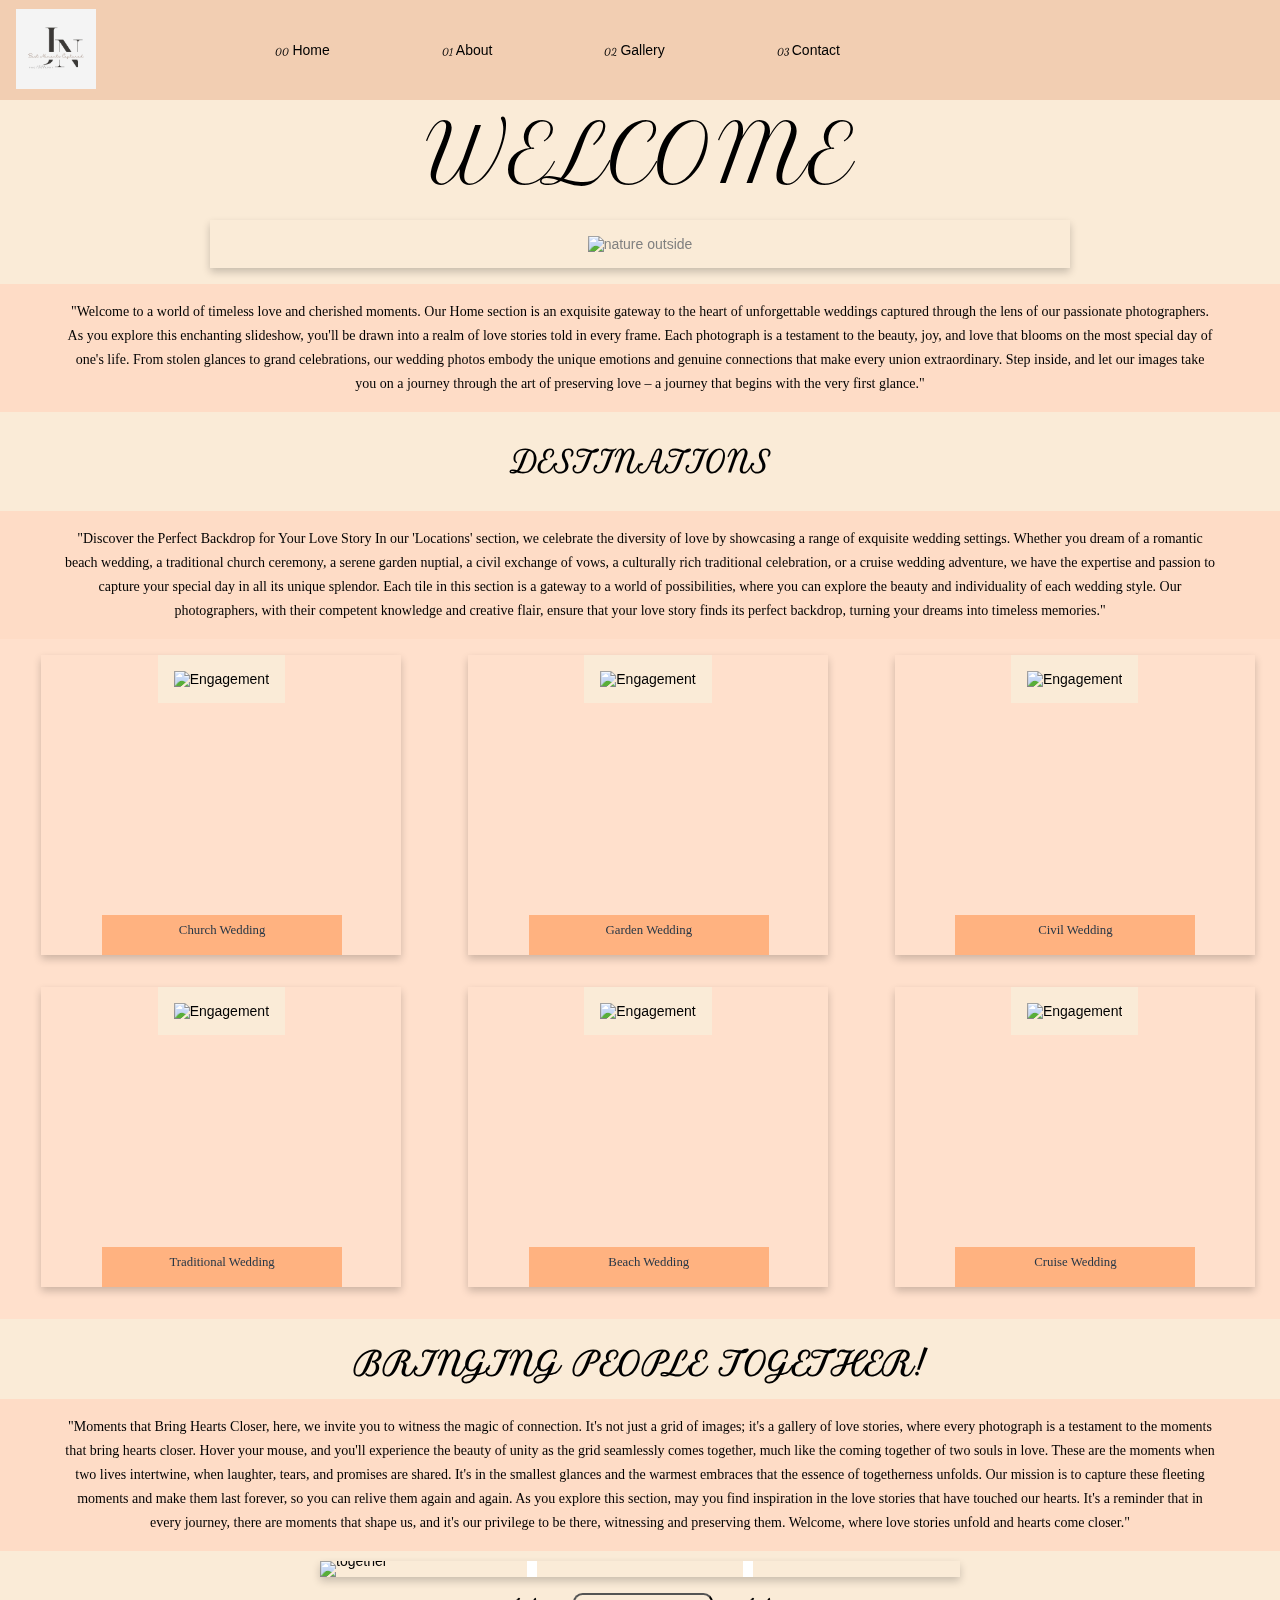
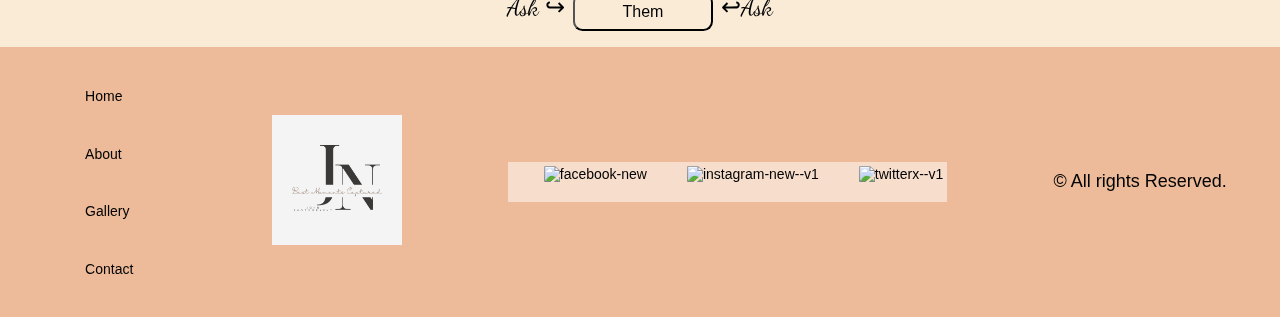
==== commit 566e0ae6: "the website is complete" ====
--- a/index.html
+++ b/index.html
@@ -126,7 +126,7 @@
             src="https://img.freepik.com/free-photo/bride-groom-sitting-chairs-their-wedding-day-from-back_1303-18627.jpghttps://img.freepik.com/free-photo/bride-groom-sitting-chairs-their-wedding-day-from-back_1303-18627.jpg"
             alt="Engagement"
           />
-          <a class="content-gallary" href="/Photo-web/Gallery/#Church-Wedding"
+          <a class="content-gallary" href="../Gallery/#Church-Wedding"
             >Church Wedding</a
           >
         </div>
@@ -136,7 +136,7 @@
             src="https://img.freepik.com/free-photo/wedding-archway-backyard-happy-wedding-couple-outdoors-before-wedding-ceremony_8353-11057.jpg"
             alt="Engagement"
           />
-          <a class="content-gallary" href="/Photo-web/Gallery/#Garden-Wedding"
+          <a class="content-gallary" href="../Gallery/#Garden-Wedding"
             >Garden Wedding</a
           >
         </div>
@@ -146,7 +146,7 @@
             src="https://img.freepik.com/free-photo/bride-groom-standing-altar_53876-144798.jpg?w=740&t=st=1698738220~exp=1698738820~hmac=86ea828956548de7a3976b2318b5b13f36ba3dec340d6baa7f64a21e144ee5f1"
             alt="Engagement"
           />
-          <a class="content-gallary" href="/Photo-web/Gallery/#Civil-Wedding"
+          <a class="content-gallary" href="../Gallery/#Civil-Wedding"
             >Civil Wedding</a
           >
         </div>
@@ -156,9 +156,7 @@
             src="https://img.freepik.com/premium-photo/african-wedding-gold-summer-palette_802234-5068.jpg?w=360"
             alt="Engagement"
           />
-          <a
-            class="content-gallary"
-            href="/Photo-web/Gallery/#Traditional-Wedding"
+          <a class="content-gallary" href="../Gallery/#Traditional-Wedding"
             >Traditional Wedding</a
           >
         </div>
@@ -168,7 +166,7 @@
             src="https://img.freepik.com/free-photo/portrait-bride-groom-posing-near-wedding-tropical-arch-beach-blue-sky-sea-wedding-couple_158538-9505.jpg"
             alt="Engagement"
           />
-          <a class="content-gallary" href="/Photo-web/Gallery/#Beach-Wedding"
+          <a class="content-gallary" href="../Gallery/#Beach-Wedding"
             >Beach Wedding</a
           >
         </div>
@@ -178,7 +176,7 @@
             src="https://img.freepik.com/free-photo/bride-groom-walk-towards-sunset-sea_8353-8991.jpg?w=740&t=st=1698738249~exp=1698738849~hmac=b30fad7c7c5d19b64e08c3553fc7a25d6e1ebad7896addf7c073d0312619a5ad"
             alt="Engagement"
           />
-          <a class="content-gallary" href="/Photo-web/Gallery/#Cruise-Wedding"
+          <a class="content-gallary" href="../Gallery/#Cruise-Wedding"
             >Cruise Wedding</a
           >
         </div>
--- a/style.css
+++ b/style.css
@@ -1,7 +1,6 @@
-
-  @import url('https://fonts.googleapis.com/css2?family=Cedarville+Cursive&family=Dancing+Script&family=Old+Standard+TT:ital@1&family=Petit+Formal+Script&family=Pinyon+Script&family=Playfair+Display&family=Roboto+Slab:wght@100&display=swap');
-
-  /* 
+@import url("https://fonts.googleapis.com/css2?family=Cedarville+Cursive&family=Dancing+Script&family=Old+Standard+TT:ital@1&family=Petit+Formal+Script&family=Pinyon+Script&family=Playfair+Display&family=Roboto+Slab:wght@100&display=swap");
+
+/* 
   font-family: 'Cedarville Cursive', cursive;
 font-family: 'Dancing Script', cursive;
 font-family: 'Old Standard TT', serif;
@@ -12,275 +11,275 @@
   */
 
 * {
-    box-sizing: border-box;
-    margin: 0;
-    padding: 0; 
-}
-
-/* todo Rem to deal with the different screen sizes by incorporating meadia queries*/
-body{
-    height: auto;
-    margin: 0;
-    /* background-image:url(images/abstract-white-shapes-background/5026563.jpg); */
-    background-color: antiquewhite;
-    background-repeat: no-repeat;
-    background-size: cover;
-    background-attachment: fixed;
-    font-family: Arial, Helvetica, sans-serif;
-    font-size: 14px;
+  box-sizing: border-box;
+  margin: 0;
+  padding: 0;
+}
+
+/* todo deal with the font and make sure that the theme is the same in all the pages. */
+
+/* // Rem to deal with the different screen sizes by incorporating meadia queries*/
+body {
+  height: auto;
+  margin: 0;
+  /* background-image:url(images/abstract-white-shapes-background/5026563.jpg); */
+  background-color: antiquewhite;
+  background-repeat: no-repeat;
+  background-size: cover;
+  background-attachment: fixed;
+  font-family: Arial, Helvetica, sans-serif;
+  font-size: 14px;
 }
 
 /* ? Header section */
 
-.header{
-    /* background-color: lightcoral; */
-    text-align: center;
-    height: fit-content;
-    margin-top: 6.5rem;
-    margin-bottom: 1rem;
-    font-size: 6rem;
-    font-family: 'Petit Formal Script', cursive;
+.header {
+  /* background-color: lightcoral; */
+  text-align: center;
+  height: fit-content;
+  margin-top: 6.5rem;
+  margin-bottom: 1rem;
+  font-size: 6rem;
+  font-family: "Petit Formal Script", cursive;
 }
 
 /* ? Nav-section */
-li, a {
-    text-decoration: none;
-    color: grey;
-    display: block;
-}
-
-.nav-content span{
-    margin-right:3px;
-    font-size: 10px;
-    font-weight: 400;
-    font-weight: bold;
-}
-
-.nv-bar{
-    top: 0;
-    margin: 0;
-    width: 100%;
-    box-sizing: border-box;
-    display: flex;
-    flex-direction: row;
-    align-items: center;
-    justify-content: space-between;
-    background-color: rgb(237, 187, 153, .6);
-    height: 100px;
-    position: fixed;
-    z-index: 999;
-}
-
-.logo-nav{
-    width: 80px;
-    height: auto;
-    object-fit: contain;
-    object-fit: cover;
-    object-position: center;
-}
-
-.img-logo{
-    width: 100%;
-    height: auto;
-    margin-left: 1rem;
-}
-
-.nav-buttons{
-    display: flex;
-    flex-direction: row;
-    margin-right: 24rem;
-}
-
-.hidden{
-    display: none;
-}
-
-.nav-content{
-    list-style: none;
-    padding: 10px 40px;
-    gap: 5px;
+li,
+a {
+  text-decoration: none;
+  color: grey;
+  display: block;
+}
+
+.nav-content span {
+  margin-right: 3px;
+  font-size: 10px;
+  font-weight: 400;
+  font-weight: bold;
+}
+
+.nv-bar {
+  top: 0;
+  margin: 0;
+  width: 100%;
+  box-sizing: border-box;
+  display: flex;
+  flex-direction: row;
+  align-items: center;
+  justify-content: space-between;
+  background-color: rgb(237, 187, 153, 0.6);
+  height: 100px;
+  position: fixed;
+  z-index: 999;
+}
+
+.logo-nav {
+  width: 80px;
+  height: auto;
+  object-fit: contain;
+  object-fit: cover;
+  object-position: center;
+}
+
+.img-logo {
+  width: 100%;
+  height: auto;
+  /* margin-left: 1rem; */
+}
+
+.nav-buttons {
+  display: flex;
+  flex-direction: row;
+  margin-right: 24rem;
+}
+
+.hidden {
+  display: none;
+}
+
+.nav-content {
+  list-style: none;
+  padding: 10px 40px;
+  gap: 5px;
 }
 
 .menu-toggle,
-.menu-toggle-close{
-    display: none;
-    float: right;
-    margin-right:2rem;
-    font-size: large;
-}
-
-.menu-toggle-close{
-    display: none;
-}
-
-.dropdown-menu{
-    display: none;
-    background-color: rgba(237, 187, 153, .6);
-    float: right;
-    margin-top: 1.2rem;
-    margin-right: 0;
-    height: 0;
-    width: auto;
-    overflow: hidden;
-    transition: height .5s cubic-bezier(0.175, 0.885, 0.32, 1.275);
-}
-
-.dropdown-menu.open{
-    height: 160px;
-}
-
-li a:hover{
-    color: white;
-}
-
-
+.menu-toggle-close {
+  display: none;
+  float: right;
+  margin-right: 2rem;
+  font-size: large;
+}
+
+.menu-toggle-close {
+  display: none;
+}
+
+.dropdown-menu {
+  display: none;
+  background-color: rgba(237, 187, 153, 0.6);
+  float: right;
+  margin-top: 1.2rem;
+  margin-right: 0;
+  height: 0;
+  width: auto;
+  overflow: hidden;
+  transition: height 0.5s cubic-bezier(0.175, 0.885, 0.32, 1.275);
+}
+
+.dropdown-menu.open {
+  height: 160px;
+}
+
+li a:hover {
+  color: white;
+}
 
 /* ? Slide-show section */
 
-.slide-show{
-    max-width: 1000px;
-    max-height: auto;
-    position: relative;
-    margin: auto;
-    padding-top: 1rem;
-    display: flex;
-    justify-content: center;
-    box-shadow: 0 4px 8px 0 rgba(0, 0, 0, 0.2);
-}
-
-.image{
-    list-style-type: none;
-    object-fit: cover;
-}
-
-.fade{
-    animation-name: fade;
-    animation-duration: 3s;
+.slide-show {
+  max-width: 1000px;
+  max-height: auto;
+  position: relative;
+  margin: auto;
+  padding-top: 1rem;
+  display: flex;
+  justify-content: center;
+  box-shadow: 0 4px 8px 0 rgba(0, 0, 0, 0.2);
+}
+
+.image {
+  list-style-type: none;
+  object-fit: cover;
+}
+
+.fade {
+  animation-name: fade;
+  animation-duration: 3s;
 }
 
 @keyframes fade {
-    from{opacity: 0.5}
-    to{opacity: 1}
-}
-
-
-.text-slideshow-container{
-    display: flex;
-    justify-content: center;
-    margin-top: 1rem;
-}
-
-.text-slideshow{
-    padding: 1rem 4rem;
-    background-color: #FEDCC6;
-    line-height: 1.5rem;
-    text-align: center;
-    font-family: 'Old Standard TT', serif;
-}
-
+  from {
+    opacity: 0.5;
+  }
+  to {
+    opacity: 1;
+  }
+}
+
+.text-slideshow-container {
+  display: flex;
+  justify-content: center;
+  margin-top: 1rem;
+}
+
+.text-slideshow {
+  padding: 1rem 4rem;
+  background-color: #fedcc6;
+  line-height: 1.5rem;
+  text-align: center;
+  font-family: "Old Standard TT", serif;
+}
 
 /* ? Location section */
 
-.image-container{
-    display: flex;
-    flex-direction: row;
-    flex:auto auto auto;
-    flex-wrap: wrap;
-    background-color: #FFE0CC;
-    height: auto;
-    width: auto;
-    padding-top: 1rem;
-}
-
-.g-image{
-    width: 400px;
-    height: 300px;
-    margin-left: 2rem;
-    margin-bottom: 2rem;
-    position: relative;
-    box-shadow: 0 4px 8px 0 rgba(0, 0, 0, 0.2);
-}
-
-.img{
-    object-fit: cover;
-    height: 100%;
-    width: 100%;
-    padding: 1rem 1rem;    
-    background-color: antiquewhite;
-}
-
-.content-gallary{
-    background-color: #FFB280;
-    color:#273746;
-    text-align: center;
-    text-decoration: none;
-    padding: .5rem .5rem;
-    width: 20rem;
-    height: 2.5rem;
-    left: 2.3rem;
-    position: absolute;
-    bottom: 0;
-    font-family: 'Old Standard TT', serif;
-    transition: 2s;
-}
-
-
-.main-loc{
-    /* background-color: lightpink; */
-    text-align: center;
-    margin-top:1rem;
-}
-
-.intro-location{
-    display: block;
-    padding: 1rem 1rem;
-    font-family: 'Petit Formal Script', cursive;
-}
-
+.image-container {
+  display: flex;
+  flex-direction: row;
+  flex: auto auto auto;
+  flex-wrap: wrap;
+  background-color: #ffe0cc;
+  height: auto;
+  width: auto;
+  padding-top: 1rem;
+}
+
+.g-image {
+  width: 400px;
+  height: 300px;
+  margin-left: 2rem;
+  margin-bottom: 2rem;
+  position: relative;
+  box-shadow: 0 4px 8px 0 rgba(0, 0, 0, 0.2);
+}
+
+.img {
+  object-fit: cover;
+  height: 100%;
+  width: 100%;
+  padding: 1rem 1rem;
+  background-color: antiquewhite;
+}
+
+.content-gallary {
+  background-color: #ffb280;
+  color: #273746;
+  text-align: center;
+  text-decoration: none;
+  padding: 0.5rem 0.5rem;
+  width: 20rem;
+  height: 2.5rem;
+  left: 2.3rem;
+  position: absolute;
+  bottom: 0;
+  font-family: "Old Standard TT", serif;
+  transition: 2s;
+}
+
+.main-loc {
+  /* background-color: lightpink; */
+  text-align: center;
+  margin-top: 1rem;
+}
+
+.intro-location {
+  display: block;
+  padding: 1rem 1rem;
+  font-family: "Petit Formal Script", cursive;
+}
 
 /*? Welcome section */
 
-.head-container{
-    background-color: antiquewhite;
-    text-align: center;
-    margin-top: 1.5rem;
-}
-
-.head{
-    font-family: 'Petit Formal Script', cursive;
-}
-
-.grid-container{
-    width: 50%;
-    line-height:0;
-    margin: .6rem auto;
-    position: relative;
-    overflow: hidden;
-    box-shadow: 0 4px 8px 0 rgba(0, 0, 0, 0.2);
-}
-
-.grid-img{
-    object-fit: cover;
-    width: 100%;
-    height: 100%;
-}
-
-.article-container{
-    position: absolute;
-    top: 0;
-    width: 100%;
-    background-color: white;
-    display: grid;
-    grid-template-columns: 1fr 1fr 1fr;
-    grid-gap: 10px;
-    mix-blend-mode: lighten;
+.head-container {
+  background-color: antiquewhite;
+  text-align: center;
+  margin-top: 1.5rem;
+}
+
+.head {
+  font-family: "Petit Formal Script", cursive;
+}
+
+.grid-container {
+  width: 50%;
+  line-height: 0;
+  margin: 0.6rem auto;
+  position: relative;
+  overflow: hidden;
+  box-shadow: 0 4px 8px 0 rgba(0, 0, 0, 0.2);
+}
+
+.grid-img {
+  object-fit: cover;
+  width: 100%;
+  height: 100%;
+}
+
+.article-container {
+  position: absolute;
+  top: 0;
+  width: 100%;
+  background-color: white;
+  display: grid;
+  grid-template-columns: 1fr 1fr 1fr;
+  grid-gap: 10px;
+  mix-blend-mode: lighten;
 }
 
 .article-div {
-    background-color: black;
-    height: 17vw;
-}
-
+  background-color: black;
+  height: 17vw;
+}
 
 /* .article-container:hover{
     grid-gap: 0;
@@ -288,367 +287,446 @@
 } */
 
 /* todo change arrows to look up */
-.button-container{
-    /* background-color: aqua; */
-    display: flex;
-    justify-content: center;
-    margin-top: 1rem;
-}
-
-.button{
-    padding: .5rem 3rem;
-    border-radius: .6rem;
-}
-
-.span{
-    font-size: 1.5rem;
-    font-family: 'Dancing Script', cursive;
-}
-
-.button{
-    font-size: 1rem;
-    background-color: antiquewhite;
-}
-
-.button:hover{
-    cursor: pointer;
-    background-color: #FFE0CC;
-    transition-duration: .5s;
-}
-
-
-.content-gallary:hover{
-    letter-spacing: .6rem;
+.button-container {
+  /* background-color: aqua; */
+  display: flex;
+  justify-content: center;
+  margin-top: 1rem;
+}
+
+.button {
+  padding: 0.5rem 3rem;
+  border-radius: 0.6rem;
+}
+
+.span {
+  font-size: 1.5rem;
+  font-family: "Dancing Script", cursive;
+}
+
+.button {
+  font-size: 1rem;
+  background-color: antiquewhite;
+}
+
+.button:hover {
+  cursor: pointer;
+  background-color: #ffe0cc;
+  transition-duration: 0.5s;
+}
+
+.content-gallary:hover {
+  letter-spacing: 0.6rem;
 }
 
 /* ? Footer Section */
 
-.footer{
-    display: flex;
-    flex-direction: row;
-    justify-content: space-around;
-    background-color: rgb(237, 187, 153); 
-    width: 100%;
-    align-items: center;
-    margin-top: 1rem;
-    margin-bottom: 0;
-}
-
-
-.nav-container, a{
-    text-decoration: none;
-    list-style: none;
-    padding: 1rem 1rem;
-    color: black;
-}
-
-.list-items{
-    margin-bottom: .5rem;
-    margin-top: .6rem;
-    transition: .5s transform;
-}
-
-
-.img-container{
-    width: 130px;
-    height: auto;
-    object-fit: contain;
-    object-fit: cover;
-    object-position: center;
-    padding:0;
-    margin-top: 1.5rem;
-    margin-bottom: 1.5rem;
-}
-
-.img-content{
-    width: 100%;
-    height: auto;
-}
-
-.inner-right{
-    padding: auto;
-
-}
-
-.social-media-container{
-    background-color: rgb(246, 221, 204);
-    height: auto;
-    width: auto;
-    overflow: hidden;
-    display: flex;
-    flex-direction: row;
-    justify-content: space-around;
-    padding: 1rem;
-    transition: .5s;
+.footer {
+  display: flex;
+  flex-direction: row;
+  justify-content: space-around;
+  background-color: rgb(237, 187, 153);
+  width: 100%;
+  align-items: center;
+  margin-top: 1rem;
+  margin-bottom: 0;
+}
+
+.nav-container,
+a {
+  text-decoration: none;
+  list-style: none;
+  padding: 1rem 1rem;
+  color: black;
+}
+
+.list-items {
+  margin-bottom: 0.5rem;
+  margin-top: 0.6rem;
+  transition: 0.5s transform;
+}
+
+.img-container {
+  width: 130px;
+  height: auto;
+  object-fit: contain;
+  object-fit: cover;
+  object-position: center;
+  padding: 0;
+  margin-top: 1.5rem;
+  margin-bottom: 1.5rem;
+}
+
+.img-content {
+  width: 100%;
+  height: auto;
+}
+
+.inner-right {
+  padding: auto;
+}
+
+.social-media-container {
+  background-color: rgb(246, 221, 204);
+  height: auto;
+  width: auto;
+  overflow: hidden;
+  display: flex;
+  flex-direction: row;
+  justify-content: space-around;
+  padding: 1rem;
+  transition: 0.5s;
 }
 
 .social-media-container a {
-    padding: 0;
-    margin: 0;
-}
-
-.icon{
-    margin-left: 2rem;
-    width: 1.5rem;
-    height: auto;
-    transition: .5s transform;
-    padding: 4px;
-    border-radius: 5px;
-}
-
-.img-social-media{
-    display: flex;
-    flex-direction: column;
-    padding: .5rem 1.5rem;
-    justify-content: space-between;
-    overflow: hidden;
-    background-color: rgb(246, 221, 204);
-}
-
-.img-social-media-container{
-    width: 80px;
-    height: auto;
-    object-fit: contain;
-    object-fit: cover;
-    object-position: center;
-    padding:0;
-    margin-left: .8rem;
-    background-color: rgb(246, 221, 204);
-}
-
-.social-media{
-    width: 100%;
-    height: auto;
-    transition: .5s;
-}
-
-.social-flex{
-    display: flex;
-    flex-direction: row;
-    justify-content: center;
-}
-
-.rights{
-    font-size: large;
-}
-
-
-.list-items:hover{
-    transform: translateY(-5px);
-    transition: .3s ease-in-out background-color;
+  padding: 0;
+  margin: 0;
+}
+
+.icon {
+  margin-left: 2rem;
+  width: 1.5rem;
+  height: auto;
+  transition: 0.5s transform;
+  padding: 4px;
+  border-radius: 5px;
+}
+
+.img-social-media {
+  display: flex;
+  flex-direction: column;
+  padding: 0.5rem 1.5rem;
+  justify-content: space-between;
+  overflow: hidden;
+  background-color: rgb(246, 221, 204);
+}
+
+.img-social-media-container {
+  width: 80px;
+  height: auto;
+  object-fit: contain;
+  object-fit: cover;
+  object-position: center;
+  padding: 0;
+  margin-left: 0.8rem;
+  background-color: rgb(246, 221, 204);
+}
+
+.social-media {
+  width: 100%;
+  height: auto;
+  transition: 0.5s;
+}
+
+.social-flex {
+  display: flex;
+  flex-direction: row;
+  justify-content: center;
+}
+
+.rights {
+  font-size: large;
+}
+
+.list-items:hover {
+  transform: translateY(-5px);
+  transition: 0.3s ease-in-out background-color;
 }
 
 .icon:hover {
   transform: translateY(-5px);
   background-color: rgb(245, 203, 167);
-  transition: .3s ease-in-out background-color;
-}
-
-.list-items a:hover{
+  transition: 0.3s ease-in-out background-color;
+}
+
+.list-items a:hover {
+  color: white;
+  border-radius: 5px;
+}
+
+.social-media:hover {
+  transform: scale(1.5);
+  transition: 0.5s ease-in-out;
+}
+
+/* ? Nav-section media query */
+
+@media all and (min-width: 320px) {
+  li a:hover {
     color: white;
-    border-radius: 5px;
-}
-
-.social-media:hover{
-    transform: scale(1.5);
-    transition: .5s ease-in-out;
-}
-
-
-
-/* ? Nav-section media query */
-@media screen and (max-width: 540px){
-
-    li a:hover{
-        color: white;
-    }
-    
-    .nv-bar{
-        display: none;
-    }
-
-    .dropdown-menu span{
-        display: none;
-    }
- 
-    .menu-toggle{
-        display: block;
-        margin-top: 2rem;
-    }
-
-    .dropdown-menu{
-        display: block;
-    }
-
-    .logo-query{
-        display: block;
-        width: auto;
-        height: auto;
-        object-fit: contain;
-        object-fit: cover;
-        object-position: center;
-    }
-
-    .menu-toggle-close{
-        display: none;
-    }
-
-}
-
-@media screen and (max-width:430px){
-    .menu-toggle{
-        display: block;
-    }
-
-    .logo-query{
-        display: block;
-        width: 100%;
-        height: auto;
-        margin-left: .6rem;
-        object-position: center;
-    }
-
-    .dropdown-menu{
-        display: flex;
-        width: 100%;
-        justify-content: center;
-        margin-top: 2rem;
-    }
-
-    li a:hover{
-        color: white;
-    }    
-
-}
-
-@media screen and (max-width: 360px){
-    .logo-query{
-        width: 100%;
-        margin-left: 2.5rem;
-    }
-
-    .g-image a{
-        width: 15rem;
-    }
-}
-
-@media screen and (max-width: 430px){
-    
-    .g-image a{
-     width: 17rem;   
-    }
-}
-
-@media screen and (max-width:480px){
-    .logo-query{
-        display: flex;
-        justify-content: center;
-    }
-
-    .dropdown-menu{
-        overflow: scroll;
-    }
-
-    .header{
-        font-size: 3.5rem;
-    }
-
-    .text-slideshow{
-        display: flex;
-        flex-direction: auto;
-    }
-
-    .image-container{
-        display: flex;
-        flex-direction: auto;
-    }
-
-    .head{
-        font-size: 1.5rem;
-    }
-}
-
-@media screen and (max-width: 540px){
-    .image-container{
-        display: flex;
-        flex-direction: auto;
-        justify-content: center;
-        margin-right: 0;
-    }
-
-    .header{
-        font-size: 4rem;
-    }
-
-    .head{
-        font-size: 2rem;
-        text-wrap: wrap;
-        text-align: center;
-    }
-
-    .dropdown-menu{
-        overflow: auto;
-    }
-}
-
-@media screen and (max-width: 760px) {
-    .image-container{
-        display: flex ;
-        flex-direction: auto;
-        justify-content: center;
-}
-}
-
-@media screen and (max-width:990px){
-    .image-container{
-        display: flex;
-        flex-direction: auto auto;
-        justify-content: center;
-    }
-}
-
-@media screen and (max-width:1300px){
-    .image-container{
-        display: flex;
-        flex-direction: row;
-        flex: auto auto auto;
-        justify-content: center;
-    }
-}
-
-@media screen and (max-width: 2064px) {
-    .image-container{
-        width: auto;
-        display: flex;
-        flex: auto auto auto;
-        justify-content: center;
-    }
-}
-
-
-/* ? Footer-section media query */
-@media screen and (max-width: 360px){
-    .footer{
-        display: flex;
-        flex-direction: column;
-        justify-content: center;
-    }
-    
-    .social-media-container{
-        padding: 0;        
-    }
-    
-    .img-social-media{
-        margin: 0;
-        padding: 0;
-    }
-}
-
-
-@media screen and (max-width: 760px){
-    .footer{
-        display: flex;
-        flex-direction: column;
-        flex-wrap: wrap;
-    }
-}
+  }
+
+  .nv-bar {
+    display: none;
+  }
+
+  .dropdown-menu span {
+    display: none;
+  }
+
+  .menu-toggle {
+    display: block;
+    margin-top: 2rem;
+  }
+
+  .dropdown-menu {
+    display: block;
+    width: 100%;
+  }
+
+  .dropdown-menu.open {
+    display: flex;
+    justify-content: center;
+    width: 100%;
+    overflow: auto;
+  }
+
+  .logo-query {
+    display: block;
+    width: 100%;
+    margin: 0;
+  }
+
+  .header {
+    font-size: 3rem;
+  }
+
+  .slide-show {
+    width: 300px;
+    padding: 1rem;
+  }
+
+  .text-slideshow {
+    width: 100%;
+  }
+
+  .image-container {
+    display: flex;
+    flex-direction: column;
+    justify-content: center;
+  }
+
+  .g-image {
+    width: 260px;
+  }
+
+  .content-gallary {
+    width: 12rem;
+    text-wrap: nowrap;
+  }
+
+  .menu-toggle-close {
+    display: none;
+  }
+
+  .head {
+    font-size: 2rem;
+  }
+
+  .footer {
+    display: flex;
+    flex-direction: column;
+    justify-content: center;
+    width: 100%;
+  }
+
+  .social-media-container {
+    padding: 0;
+  }
+
+  .img-social-media {
+    margin: 0;
+    padding: 0;
+  }
+}
+
+@media all and (min-width: 430px) {
+  .header {
+    font-size: 4rem;
+  }
+
+  .slide-show {
+    width: 400px;
+    padding: 1rem;
+  }
+
+  .g-image {
+    width: 360px;
+  }
+
+  .content-gallary {
+    margin-left: 2.5rem;
+  }
+}
+
+@media all and (min-width: 540px) {
+  li a:hover {
+    color: white;
+  }
+
+  .nv-bar {
+    display: none;
+  }
+
+  .dropdown-menu span {
+    display: none;
+  }
+
+  .menu-toggle {
+    display: block;
+    margin-top: 2rem;
+  }
+
+  .dropdown-menu {
+    display: block;
+  }
+
+  .dropdown-menu.open {
+    display: flex;
+    justify-content: center;
+    width: 100%;
+    overflow: auto;
+  }
+
+  .logo-query {
+    display: block;
+    width: 100%;
+  }
+
+  .slide-show {
+    width: 430px;
+  }
+
+  .image-container {
+    display: flex;
+    flex-direction: column;
+    justify-content: center;
+  }
+
+  .g-image {
+    margin-left: 5rem;
+  }
+
+  .menu-toggle-close {
+    display: none;
+  }
+
+  .footer {
+    display: flex;
+    flex-direction: column;
+    justify-content: center;
+  }
+
+  .social-media-container {
+    padding: 0;
+  }
+
+  .img-social-media {
+    margin: 0;
+    padding: 0;
+  }
+}
+
+@media all and (min-width: 760px) {
+  li a:hover {
+    color: white;
+  }
+
+  .nv-bar {
+    display: flex;
+  }
+
+  .menu-toggle {
+    display: none;
+  }
+
+  .dropdown-menu {
+    display: none;
+  }
+
+  .logo-query {
+    display: none;
+  }
+
+  .header {
+    font-size: 5rem;
+  }
+  .slide-show {
+    width: 660px;
+  }
+
+  .image-container {
+    display: flex;
+    flex-direction: row;
+    justify-content: space-around;
+  }
+
+  .g-image {
+    width: 250px;
+    margin-left: 1rem;
+  }
+
+  .content-gallary {
+    width: 15rem;
+    margin-left: 1.5rem;
+    font-size: 0.8rem;
+    overflow: hidden;
+  }
+
+  .menu-toggle-close {
+    display: none;
+  }
+
+  .footer {
+    display: flex;
+    flex-direction: row;
+    justify-content: space-around;
+  }
+
+  .social-media-container {
+    padding: 0;
+  }
+
+  .img-social-media {
+    margin: 0;
+    padding: 0;
+  }
+}
+
+@media all and (min-width: 1024px) {
+  .nv-bar {
+    justify-content: space-between;
+  }
+
+  .img-logo {
+    margin-left: 1rem;
+  }
+  .slide-show {
+    width: 860px;
+  }
+
+  .g-image {
+    width: 360px;
+  }
+}
+
+@media all and (min-width: 1440px) {
+  .nv-bar {
+    justify-content: space-between;
+  }
+
+  .img-logo {
+    margin-left: 1rem;
+  }
+  .slide-show {
+    width: 1024px;
+  }
+
+  .g-image {
+    width: 430px;
+  }
+
+  .content-gallary {
+    margin-left: 4rem;
+  }
+}
